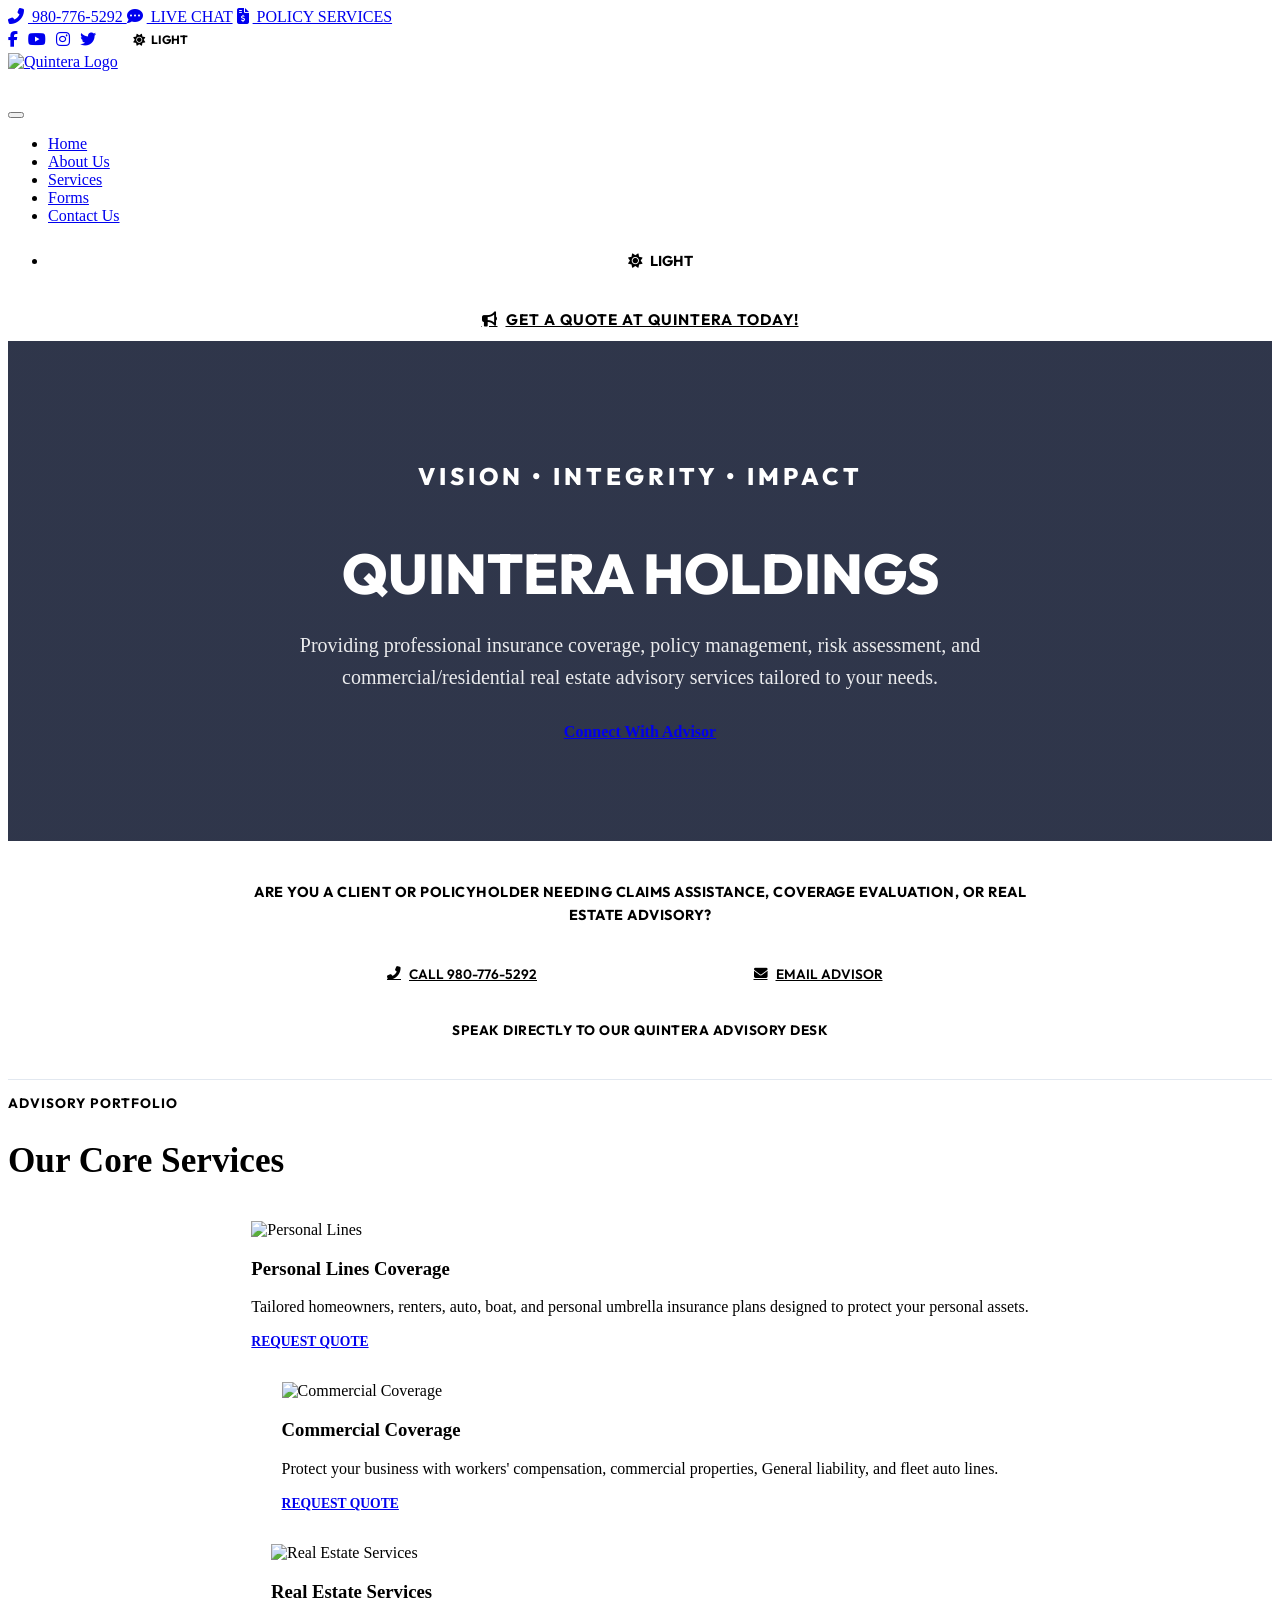
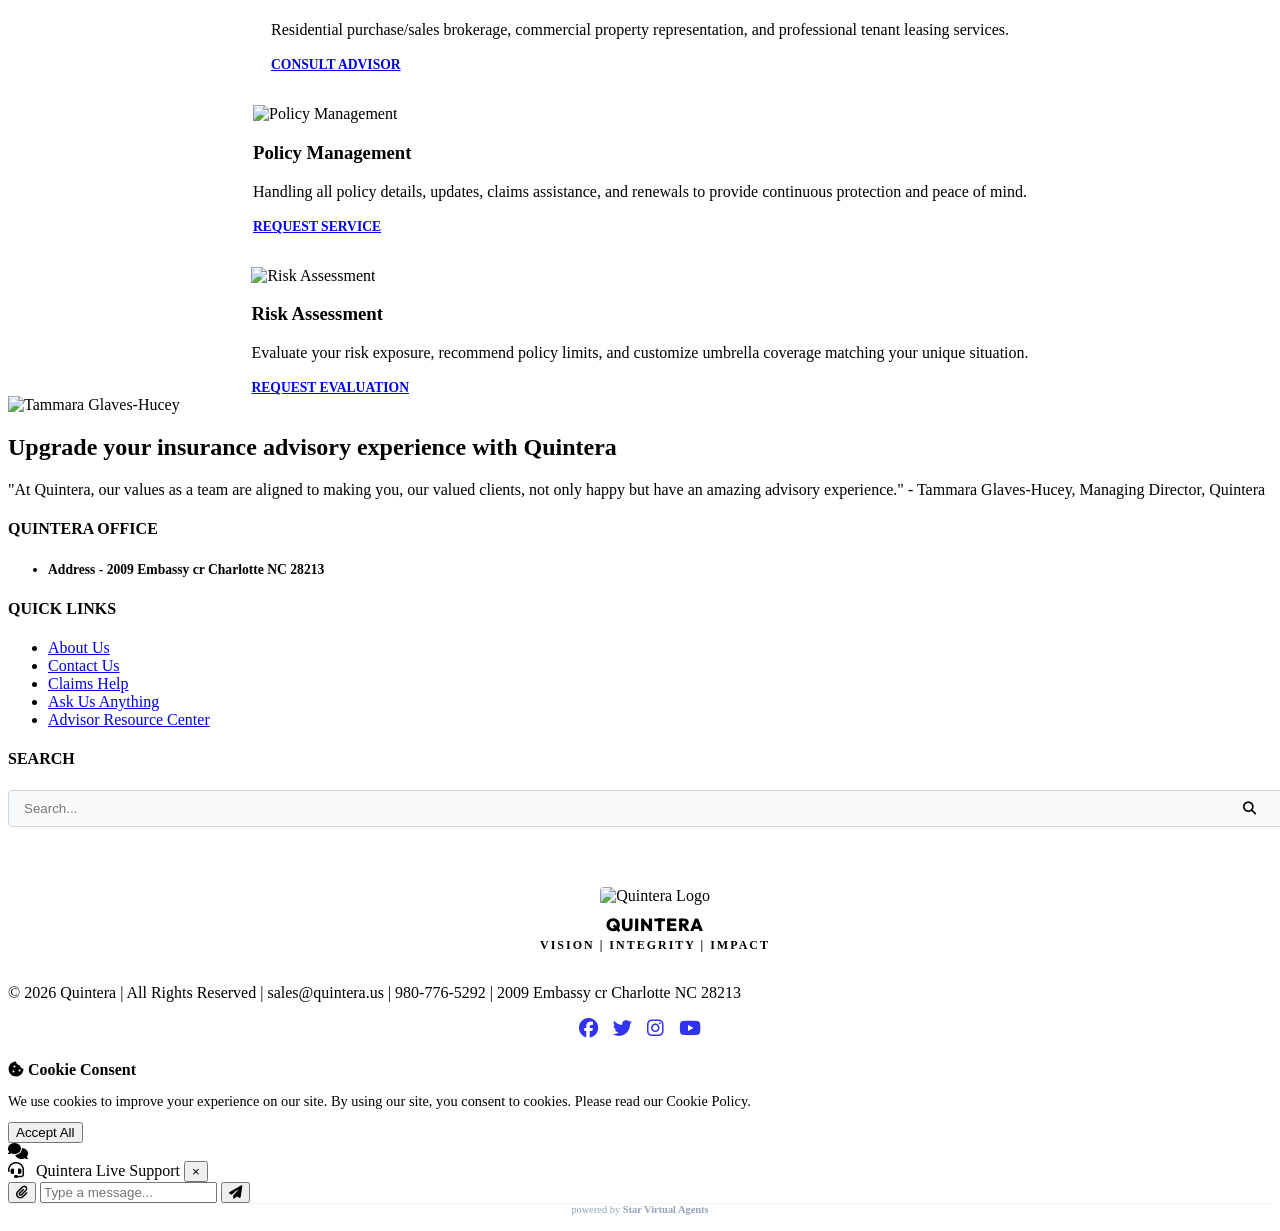
==== index.html @ 94bf5033 "Update in index.html" ====
<!DOCTYPE html>
<html lang="en">
<head>
    <meta charset="UTF-8">
    <meta name="viewport" content="width=device-width, initial-scale=1.0">
    <title>Home | Quintera</title>
    <meta name="description" content="Quintera - Vision, Integrity, Impact. Providing personal lines, commercial coverage, real estate, policy management, and risk assessment services.">
    <!-- Google Fonts -->
    <link href="https://fonts.googleapis.com/css2?family=Inter:wght@400;500;600;700&family=Outfit:wght@600;700;800&display=swap" rel="stylesheet">
    <!-- FontAwesome Icons -->
    <link rel="stylesheet" href="https://cdnjs.cloudflare.com/ajax/libs/font-awesome/6.4.0/css/all.min.css">
    <!-- Core Stylesheet -->
    <link rel="stylesheet" href="./style.css">
    <style>
        /* Banner/Slider Styles */
        .slider-section {
            position: relative;
            height: 500px;
            background-color: var(--primary-color);
            overflow: hidden;
            display: flex;
            align-items: center;
            justify-content: center;
        }
        .slide-content {
            text-align: center;
            color: white;
            z-index: 5;
            max-width: 800px;
            padding: 0 20px;
        }
        .slide-content h2 {
            font-size: 3rem;
            font-weight: 800;
            color: var(--secondary-color);
            margin-bottom: 12px;
            font-family: 'Outfit', sans-serif;
            letter-spacing: 2px;
            text-transform: uppercase;
        }
        .slide-content p {
            font-size: 1.25rem;
            margin-bottom: 30px;
            line-height: 1.6;
            opacity: 0.9;
        }

        /* Announcement Alert Bar */
        .announcement-bar {
            background-color: var(--secondary-color);
            color: var(--primary-color);
            text-align: center;
            padding: 12px 0;
            font-family: 'Outfit', sans-serif;
            font-weight: 700;
            font-size: 0.95rem;
            letter-spacing: 1px;
            text-transform: uppercase;
            border-bottom: 2px solid var(--secondary-color);
        }
        .announcement-bar a {
            color: var(--primary-color);
            display: inline-flex;
            align-items: center;
            gap: 8px;
        }

        /* Hero / Slider Mobile Responsiveness */
        @media (max-width: 768px) {
            .slider-section {
                height: 400px;
            }
            .slide-content h2 {
                font-size: 1rem !important;
                letter-spacing: 2px !important;
            }
            .slide-content h1 {
                font-size: 2.2rem !important;
                margin-bottom: 12px !important;
            }
            .slide-content p {
                font-size: 0.95rem !important;
                margin-bottom: 20px !important;
            }
        }

        /* Specific Roadside Assistance Box formatting */
        .roadside-assistance-box {
            background-color: var(--primary-light);
            padding: 40px 0;
            text-align: center;
            border-bottom: 1px solid #e2e8f0;
        }
        .roadside-text-top {
            font-family: 'Outfit', sans-serif;
            font-weight: 700;
            font-size: 0.9rem;
            color: var(--text-light);
            max-width: 800px;
            margin: 0 auto 24px;
            line-height: 1.6;
            text-transform: uppercase;
            letter-spacing: 0.5px;
        }
        .roadside-buttons {
            display: flex;
            flex-wrap: wrap;
            justify-content: center;
            gap: 20px;
            margin-bottom: 24px;
        }
        .roadside-btn-red {
            background-color: var(--primary-color);
            color: var(--text-light);
            font-family: 'Outfit', sans-serif;
            font-weight: 600;
            font-size: 0.85rem;
            padding: 14px 28px;
            border-radius: 4px;
            box-shadow: var(--shadow-sm);
            display: inline-flex;
            align-items: center;
            gap: 8px;
            width: 100%;
            max-width: 280px;
            justify-content: center;
            transition: var(--transition);
        }
        .roadside-btn-red:hover {
            background-color: var(--secondary-color);
            color: var(--primary-color);
            transform: translateY(-2px);
            box-shadow: var(--shadow-md);
        }
        .roadside-text-bottom {
            font-family: 'Outfit', sans-serif;
            font-weight: 700;
            font-size: 0.85rem;
            color: var(--text-light);
            text-transform: uppercase;
            letter-spacing: 0.5px;
        }
    </style>
</head>
<body>

    <!-- Header Section (Dynamic Injection) -->
    <div id="header-placeholder"></div>

    <!-- Announcement Alert Bar -->
    <div class="announcement-bar">
        <a href="./contact-us.html"><i class="fas fa-bullhorn"></i> Get a Quote at Quintera Today!</a>
    </div>

    <!-- Hero / Slider Section -->
    <section class="slider-section" style="background-image: linear-gradient(rgba(11,19,43,0.85), rgba(11,19,43,0.85)), url('https://images.unsplash.com/photo-1486406146926-c627a92ad1ab?auto=format&fit=crop&w=1200&q=80'); background-size: cover; background-position: center;">
        <div class="slide-content">
            <h2 style="font-size: 1.5rem; letter-spacing: 4px; color: var(--secondary-color); margin-bottom: 8px;">Vision • Integrity • Impact</h2>
            <h1 style="font-size: 3.5rem; font-weight: 800; color: white; margin-bottom: 20px; font-family: 'Outfit', sans-serif;">QUINTERA HOLDINGS</h1>
            <p>Providing professional insurance coverage, policy management, risk assessment, and commercial/residential real estate advisory services tailored to your needs.</p>
            <a href="./contact-us.html" class="btn btn-secondary" style="padding: 14px 35px; font-size: 1rem; font-weight: 700;">Connect With Advisor</a>
        </div>
    </section>

    <!-- Specific Corporate Contact Banner -->
    <section class="roadside-assistance-box">
        <div class="container">
            <div class="roadside-text-top">
                Are you a client or policyholder needing claims assistance, coverage evaluation, or real estate advisory?
            </div>
            <div class="roadside-buttons">
                <a href="tel:980-776-5292" class="roadside-btn-red">
                    <i class="fas fa-phone-alt"></i> CALL 980-776-5292
                </a>
                <a href="mailto:sales@quintera.us" class="roadside-btn-red">
                    <i class="fas fa-envelope"></i> EMAIL ADVISOR
                </a>
            </div>
            <div class="roadside-text-bottom">
                Speak directly to our Quintera Advisory Desk
            </div>
        </div>
    </section>

    <!-- Services / Grid Section -->
    <section class="section-padding" style="background-color: var(--primary-color); border-bottom: 1px solid var(--border-color);">
        <div class="container">
            <div class="text-center" style="margin-bottom: 40px;">
                <p style="font-family: 'Outfit', sans-serif; font-size: 0.85rem; font-weight: 700; text-transform: uppercase; letter-spacing: 1px; color: var(--secondary-color); margin-bottom: 8px;">Advisory Portfolio</p>
                <h2 style="font-size: 2.2rem; font-weight: 700; color: var(--text-light);">Our Core Services</h2>
            </div>

            <!-- Grid of 5 Quintera Services Cards -->
            <div style="display: flex; flex-wrap: wrap; gap: 32px; justify-content: center;">
                <!-- Card 1: Personal Lines -->
                <div class="home-card">
                    <div class="home-card-body">
                        <div class="home-card-img">
                            <img src="https://images.unsplash.com/photo-1583608205776-bfd35f0d9f83?auto=format&fit=crop&w=400&q=80" alt="Personal Lines">
                        </div>
                        <h3>Personal Lines Coverage</h3>
                        <p>Tailored homeowners, renters, auto, boat, and personal umbrella insurance plans designed to protect your personal assets.</p>
                    </div>
                    <a href="./contact-us.html?service=Personal%20Lines%20Coverage" class="btn-card-red" style="text-align: center; text-transform: uppercase; font-size: 0.85rem; font-weight: 700; padding: 12px 0;">Request Quote</a>
                </div>

                <!-- Card 2: Commercial Coverage -->
                <div class="home-card">
                    <div class="home-card-body">
                        <div class="home-card-img">
                            <img src="https://images.unsplash.com/photo-1454165804606-c3d57bc86b40?auto=format&fit=crop&w=400&q=80" alt="Commercial Coverage">
                        </div>
                        <h3>Commercial Coverage</h3>
                        <p>Protect your business with workers' compensation, commercial properties, General liability, and fleet auto lines.</p>
                    </div>
                    <a href="./contact-us.html?service=Commercial%20Coverage" class="btn-card-red" style="text-align: center; text-transform: uppercase; font-size: 0.85rem; font-weight: 700; padding: 12px 0;">Request Quote</a>
                </div>

                <!-- Card 3: Real Estate Services -->
                <div class="home-card">
                    <div class="home-card-body">
                        <div class="home-card-img">
                            <img src="https://images.unsplash.com/photo-1560518883-ce09059eeffa?auto=format&fit=crop&w=400&q=80" alt="Real Estate Services">
                        </div>
                        <h3>Real Estate Services</h3>
                        <p>Residential purchase/sales brokerage, commercial property representation, and professional tenant leasing services.</p>
                    </div>
                    <a href="./contact-us.html?service=Residential%20and%20Commercial%20Real%20Estate%20Services" class="btn-card-red" style="text-align: center; text-transform: uppercase; font-size: 0.85rem; font-weight: 700; padding: 12px 0;">Consult Advisor</a>
                </div>

                <!-- Card 4: Policy Management -->
                <div class="home-card" style="grid-column: span 1;">
                    <div class="home-card-body">
                        <div class="home-card-img">
                            <img src="https://images.unsplash.com/photo-1450133064473-71024230f91b?auto=format&fit=crop&w=400&q=80" alt="Policy Management">
                        </div>
                        <h3>Policy Management</h3>
                        <p>Handling all policy details, updates, claims assistance, and renewals to provide continuous protection and peace of mind.</p>
                    </div>
                    <a href="./contact-us.html?service=Policy%20Management" class="btn-card-red" style="text-align: center; text-transform: uppercase; font-size: 0.85rem; font-weight: 700; padding: 12px 0;">Request Service</a>
                </div>

                <!-- Card 5: Risk Assessment -->
                <div class="home-card" style="grid-column: span 1;">
                    <div class="home-card-body">
                        <div class="home-card-img">
                            <img src="https://images.unsplash.com/photo-1550751827-4bd374c3f58b?auto=format&fit=crop&w=400&q=80" alt="Risk Assessment">
                        </div>
                        <h3>Risk Assessment</h3>
                        <p>Evaluate your risk exposure, recommend policy limits, and customize umbrella coverage matching your unique situation.</p>
                    </div>
                    <a href="./contact-us.html?service=Risk%20Assessment" class="btn-card-red" style="text-align: center; text-transform: uppercase; font-size: 0.85rem; font-weight: 700; padding: 12px 0;">Request Evaluation</a>
                </div>
            </div>
        </div>
    </section>

    <!-- MD Message Section -->
    <section class="upgrade-section">
        <div class="container-fluid">
            <div class="upgrade-row">
                <div class="upgrade-image-col">
                    <img src="./images2.png" alt="Tammara Glaves-Hucey">
                </div>
                <div class="upgrade-content-col">
                    <h2>Upgrade your insurance advisory experience with Quintera</h2>
                    <p class="upgrade-quote">
                        "At Quintera, our values as a team are aligned to making you, our valued clients, not only happy but have an amazing advisory experience." - Tammara Glaves-Hucey, Managing Director, Quintera
                    </p>
                </div>
            </div>
        </div>
    </section>

    <!-- Slanted Divider -->
    <div class="slanted-divider"></div>

    <!-- Footer Section (Dynamic Injection) -->
    <div id="footer-placeholder"></div>

    <!-- Layout Handler Script -->
    <script src="./layout.js"></script>
</body>
</html>
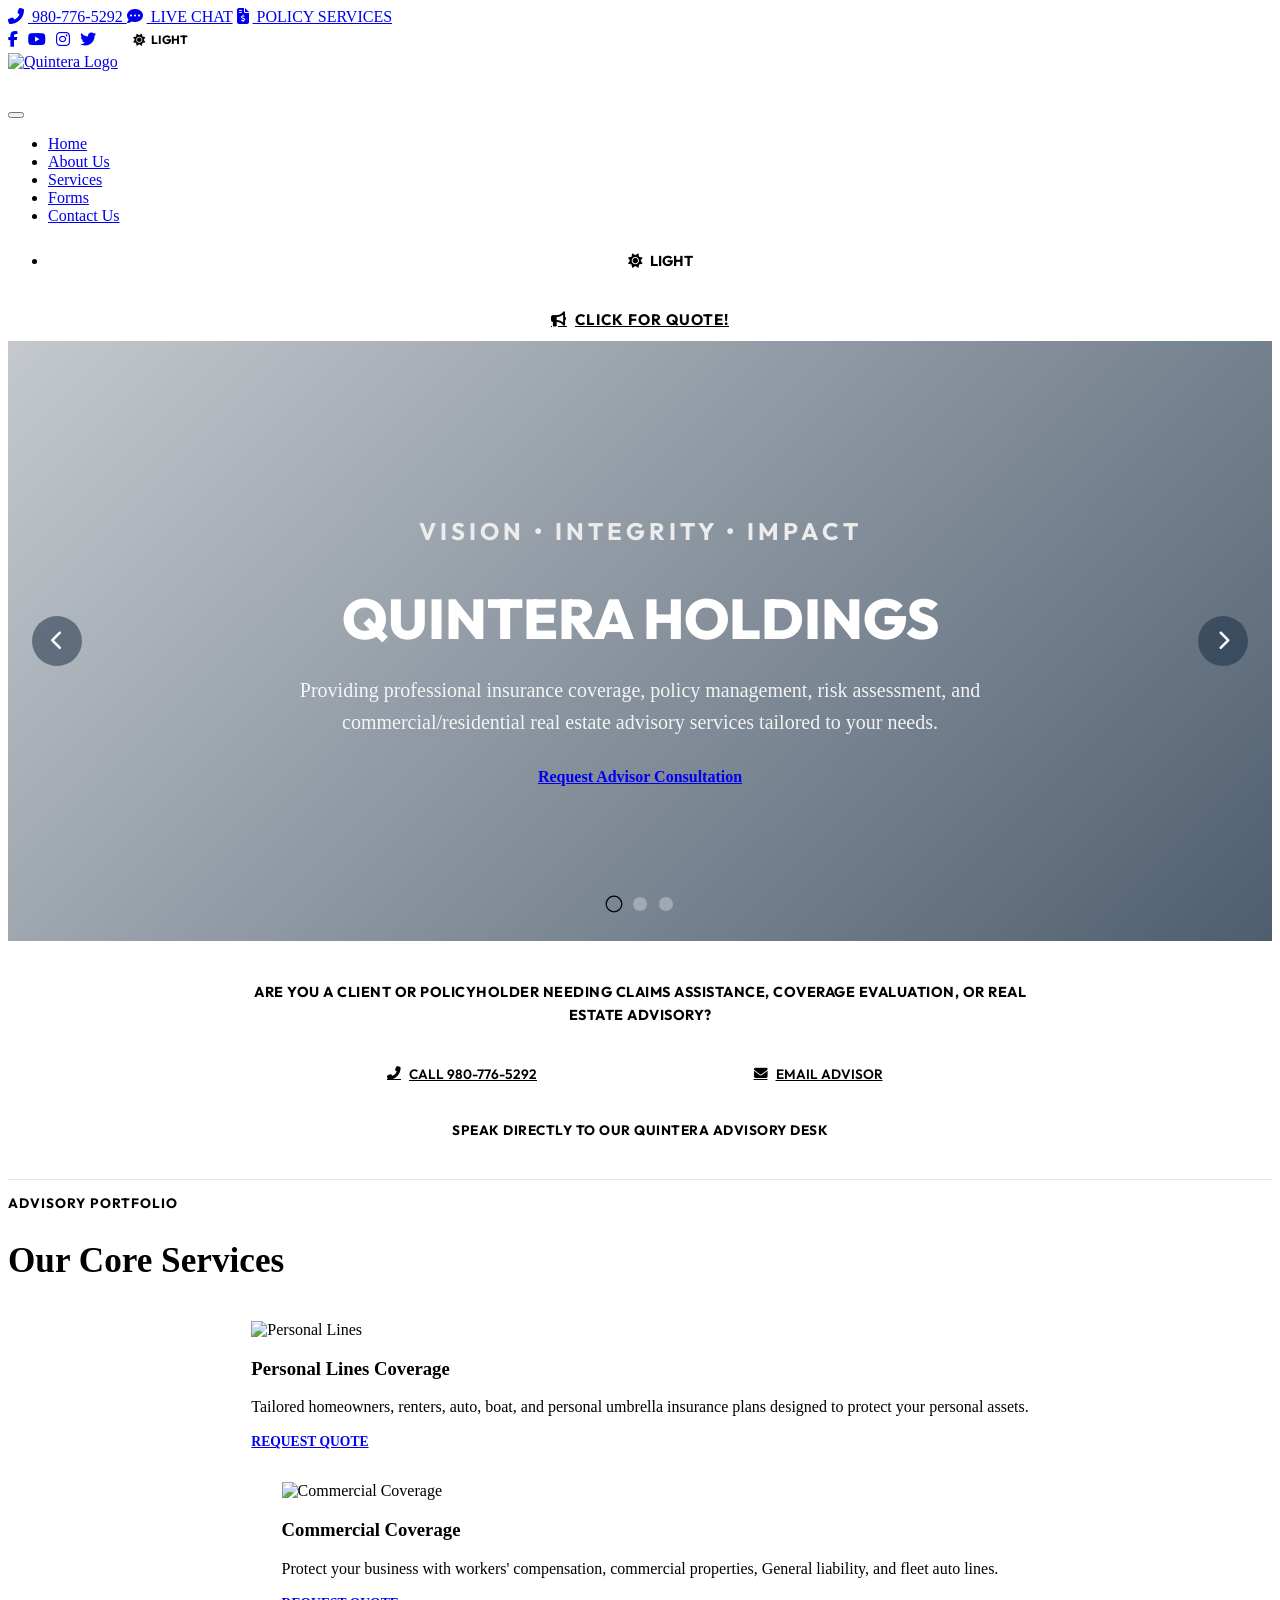
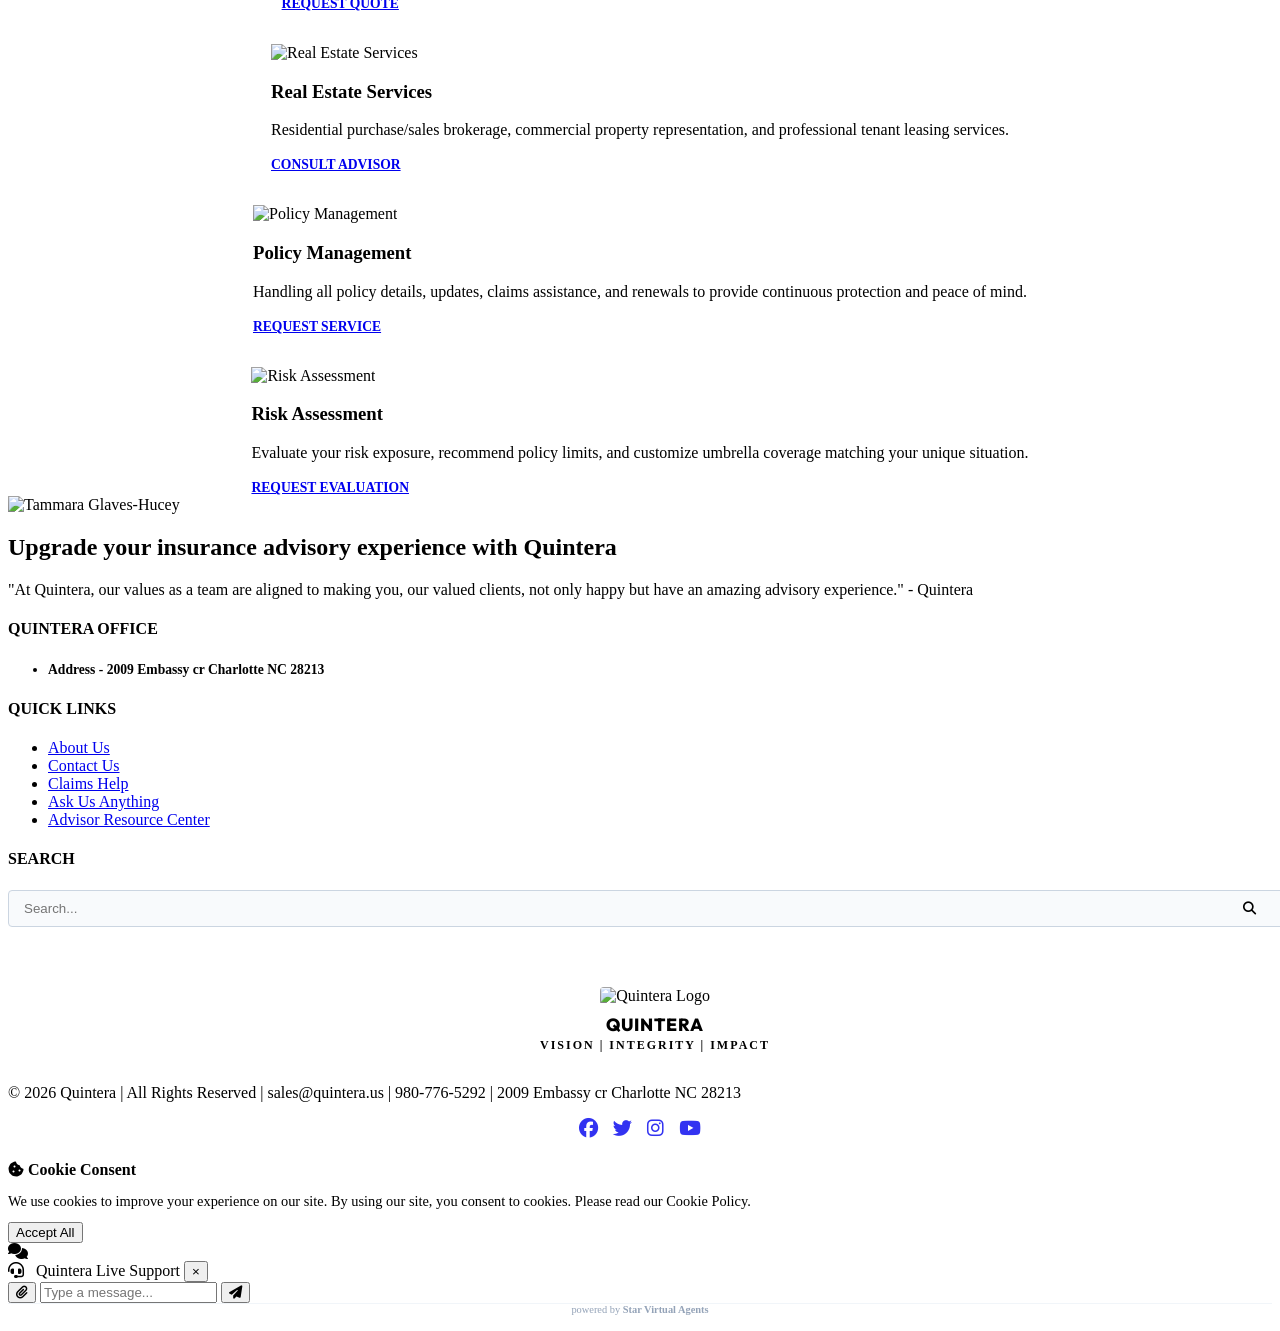
==== commit 95487357: "Refactor carousel styles and structure in index.html" ====
--- a/index.html
+++ b/index.html
@@ -12,37 +12,151 @@
     <!-- Core Stylesheet -->
     <link rel="stylesheet" href="./style.css">
     <style>
-        /* Banner/Slider Styles */
-        .slider-section {
+        /* Premium Carousel Styles */
+        .carousel-wrapper {
             position: relative;
-            height: 500px;
+            width: 100%;
+            height: 600px;
+            overflow: hidden;
             background-color: var(--primary-color);
-            overflow: hidden;
+        }
+
+        .carousel-slide {
+            position: absolute;
+            top: 0;
+            left: 0;
+            width: 100%;
+            height: 100%;
+            opacity: 0;
+            visibility: hidden;
+            transition: opacity 1s ease-in-out, visibility 1s ease-in-out;
+            background-size: cover;
+            background-position: center;
             display: flex;
             align-items: center;
             justify-content: center;
-        }
-        .slide-content {
+            z-index: 1;
+        }
+
+        .carousel-slide::before {
+            content: '';
+            position: absolute;
+            top: 0;
+            left: 0;
+            width: 100%;
+            height: 100%;
+            background: linear-gradient(135deg, rgba(56, 71, 87, 0.295) 0%, rgba(19, 40, 63, 0.75) 100%);
+            z-index: 2;
+        }
+
+        .carousel-slide.active {
+            opacity: 1;
+            visibility: visible;
+            z-index: 2;
+        }
+
+        .carousel-content {
+            position: relative;
+            z-index: 3;
+            max-width: 850px;
+            padding: 0 40px;
             text-align: center;
+            transform: translateY(20px);
+            transition: transform 0.8s cubic-bezier(0.16, 1, 0.3, 1), opacity 0.8s ease;
+            opacity: 0;
+        }
+
+        .carousel-slide.active .carousel-content {
+            transform: translateY(0);
+            opacity: 1;
+        }
+
+        .carousel-content h2 {
+            font-size: 1.5rem;
+            font-weight: 700;
+            color: var(--secondary-color);
+            margin-bottom: 8px;
+            font-family: 'Outfit', sans-serif;
+            letter-spacing: 4px;
+            text-transform: uppercase;
+        }
+
+        .carousel-content h1 {
+            font-size: 3.5rem;
+            font-weight: 800;
             color: white;
-            z-index: 5;
-            max-width: 800px;
-            padding: 0 20px;
-        }
-        .slide-content h2 {
-            font-size: 3rem;
-            font-weight: 800;
-            color: var(--secondary-color);
-            margin-bottom: 12px;
-            font-family: 'Outfit', sans-serif;
-            letter-spacing: 2px;
-            text-transform: uppercase;
-        }
-        .slide-content p {
+            margin-bottom: 20px;
+            font-family: 'Outfit', sans-serif;
+        }
+
+        .carousel-content p {
             font-size: 1.25rem;
             margin-bottom: 30px;
             line-height: 1.6;
             opacity: 0.9;
+            color: white;
+        }
+
+        /* Nav Controls */
+        .carousel-btn {
+            position: absolute;
+            top: 50%;
+            transform: translateY(-50%);
+            width: 50px;
+            height: 50px;
+            border-radius: 50%;
+            background-color: rgba(19, 40, 63, 0.5);
+            border: 1px solid var(--border-color);
+            color: #fff;
+            font-size: 1.25rem;
+            display: flex;
+            align-items: center;
+            justify-content: center;
+            cursor: pointer;
+            transition: var(--transition);
+            z-index: 10;
+            outline: none;
+        }
+
+        .carousel-btn:hover {
+            background-color: var(--secondary-color);
+            color: var(--primary-color);
+            border-color: var(--secondary-color);
+        }
+
+        .carousel-btn.prev {
+            left: 24px;
+        }
+
+        .carousel-btn.next {
+            right: 24px;
+        }
+
+        /* Dot Indicators */
+        .carousel-dots {
+            position: absolute;
+            bottom: 30px;
+            left: 50%;
+            transform: translateX(-50%);
+            display: flex;
+            gap: 12px;
+            z-index: 10;
+        }
+
+        .carousel-dot {
+            width: 12px;
+            height: 12px;
+            border-radius: 50%;
+            background-color: rgba(255, 255, 255, 0.3);
+            cursor: pointer;
+            transition: var(--transition);
+            border: 1px solid transparent;
+        }
+
+        .carousel-dot.active {
+            background-color: var(--secondary-color);
+            transform: scale(1.2);
+            border-color: var(--secondary-color);
         }
 
         /* Announcement Alert Bar */
@@ -65,22 +179,25 @@
             gap: 8px;
         }
 
-        /* Hero / Slider Mobile Responsiveness */
+        /* Responsive adjustments */
         @media (max-width: 768px) {
-            .slider-section {
-                height: 400px;
+            .carousel-wrapper {
+                height: 450px;
             }
-            .slide-content h2 {
+            .carousel-content h1 {
+                font-size: 2.2rem !important;
+                margin-bottom: 12px !important;
+            }
+            .carousel-content h2 {
                 font-size: 1rem !important;
                 letter-spacing: 2px !important;
             }
-            .slide-content h1 {
-                font-size: 2.2rem !important;
-                margin-bottom: 12px !important;
-            }
-            .slide-content p {
+            .carousel-content p {
                 font-size: 0.95rem !important;
                 margin-bottom: 20px !important;
+            }
+            .carousel-btn {
+                display: none;
             }
         }
 
@@ -149,18 +266,52 @@
 
     <!-- Announcement Alert Bar -->
     <div class="announcement-bar">
-        <a href="./contact-us.html"><i class="fas fa-bullhorn"></i> Get a Quote at Quintera Today!</a>
+        <a href="./contact-us.html"><i class="fas fa-bullhorn"></i> Click For Quote!</a>
     </div>
 
-    <!-- Hero / Slider Section -->
-    <section class="slider-section" style="background-image: linear-gradient(rgba(11,19,43,0.85), rgba(11,19,43,0.85)), url('https://images.unsplash.com/photo-1486406146926-c627a92ad1ab?auto=format&fit=crop&w=1200&q=80'); background-size: cover; background-position: center;">
-        <div class="slide-content">
-            <h2 style="font-size: 1.5rem; letter-spacing: 4px; color: var(--secondary-color); margin-bottom: 8px;">Vision • Integrity • Impact</h2>
-            <h1 style="font-size: 3.5rem; font-weight: 800; color: white; margin-bottom: 20px; font-family: 'Outfit', sans-serif;">QUINTERA HOLDINGS</h1>
-            <p>Providing professional insurance coverage, policy management, risk assessment, and commercial/residential real estate advisory services tailored to your needs.</p>
-            <a href="./contact-us.html" class="btn btn-secondary" style="padding: 14px 35px; font-size: 1rem; font-weight: 700;">Connect With Advisor</a>
-        </div>
-    </section>
+    <!-- Hero / Premium Carousel Section -->
+    <div class="carousel-wrapper">
+        <!-- Slide 1 -->
+        <div class="carousel-slide active" style="background-image: url('https://images.unsplash.com/photo-1486406146926-c627a92ad1ab?auto=format&fit=crop&w=1200&q=80');">
+            <div class="carousel-content">
+                <h2 style="color: rgb(236, 236, 236);">Vision • Integrity • Impact</h2>
+                <h1>QUINTERA HOLDINGS</h1>
+                <p>Providing professional insurance coverage, policy management, risk assessment, and commercial/residential real estate advisory services tailored to your needs.</p>
+                <a href="./contact-us.html" class="btn btn-primary" style="padding: 14px 40px; font-weight: 700; margin-top: 10px;">Request Advisor Consultation</a>
+            </div>
+        </div>
+
+        <!-- Slide 2 -->
+        <div class="carousel-slide" style="background-image: url('https://images.unsplash.com/photo-1454165804606-c3d57bc86b40?auto=format&fit=crop&w=1200&q=80');">
+            <div class="carousel-content">
+                <h2 style="color: rgb(236, 236, 236);">Vision • Integrity • Impact</h2>
+                <h1>QUINTERA HOLDINGS</h1>
+                <p>Providing professional insurance coverage, policy management, risk assessment, and commercial/residential real estate advisory services tailored to your needs.</p>
+                <a href="./contact-us.html" class="btn btn-primary" style="padding: 14px 40px; font-weight: 700; margin-top: 10px;">Request Advisor Consultation</a>
+            </div>
+        </div>
+
+        <!-- Slide 3 -->
+        <div class="carousel-slide" style="background-image: url('https://images.unsplash.com/photo-1560518883-ce09059eeffa?auto=format&fit=crop&w=1200&q=80');">
+            <div class="carousel-content">
+                <h2 style="color: rgb(236, 236, 236);">Vision • Integrity • Impact</h2>
+                <h1>QUINTERA HOLDINGS</h1>
+                <p>Providing professional insurance coverage, policy management, risk assessment, and commercial/residential real estate advisory services tailored to your needs.</p>
+                <a href="./contact-us.html" class="btn btn-primary" style="padding: 14px 40px; font-weight: 700; margin-top: 10px;">Request Advisor Consultation</a>
+            </div>
+        </div>
+
+        <!-- Nav Buttons -->
+        <button class="carousel-btn prev" onclick="prevSlide()"><i class="fas fa-chevron-left"></i></button>
+        <button class="carousel-btn next" onclick="nextSlide()"><i class="fas fa-chevron-right"></i></button>
+
+        <!-- Dot Indicators -->
+        <div class="carousel-dots">
+            <div class="carousel-dot active"></div>
+            <div class="carousel-dot"></div>
+            <div class="carousel-dot"></div>
+        </div>
+    </div>
 
     <!-- Specific Corporate Contact Banner -->
     <section class="roadside-assistance-box">
@@ -172,7 +323,7 @@
                 <a href="tel:980-776-5292" class="roadside-btn-red">
                     <i class="fas fa-phone-alt"></i> CALL 980-776-5292
                 </a>
-                <a href="mailto:sales@quintera.us" class="roadside-btn-red">
+                <a href="mailto:tulasilaxmi.mandala@gmail.com" class="roadside-btn-red">
                     <i class="fas fa-envelope"></i> EMAIL ADVISOR
                 </a>
             </div>
@@ -265,7 +416,7 @@
                 <div class="upgrade-content-col">
                     <h2>Upgrade your insurance advisory experience with Quintera</h2>
                     <p class="upgrade-quote">
-                        "At Quintera, our values as a team are aligned to making you, our valued clients, not only happy but have an amazing advisory experience." - Tammara Glaves-Hucey, Managing Director, Quintera
+                        "At Quintera, our values as a team are aligned to making you, our valued clients, not only happy but have an amazing advisory experience." - Quintera
                     </p>
                 </div>
             </div>
@@ -280,5 +431,51 @@
 
     <!-- Layout Handler Script -->
     <script src="./layout.js"></script>
+    <script>
+        let currentSlide = 0;
+        const slides = document.querySelectorAll(".carousel-slide");
+        const dots = document.querySelectorAll(".carousel-dot");
+        let slideInterval;
+
+        function showSlide(index) {
+            if (index >= slides.length) currentSlide = 0;
+            else if (index < 0) currentSlide = slides.length - 1;
+            else currentSlide = index;
+
+            slides.forEach((slide, i) => {
+                if (i === currentSlide) {
+                    slide.classList.add("active");
+                    dots[i].classList.add("active");
+                } else {
+                    slide.classList.remove("active");
+                    dots[i].classList.remove("active");
+                }
+            });
+        }
+
+        function nextSlide() {
+            showSlide(currentSlide + 1);
+        }
+
+        function prevSlide() {
+            showSlide(currentSlide - 1);
+        }
+
+        function resetInterval() {
+            clearInterval(slideInterval);
+            slideInterval = setInterval(nextSlide, 5000);
+        }
+
+        // Bind events to dots
+        dots.forEach((dot, index) => {
+            dot.addEventListener("click", () => {
+                showSlide(index);
+                resetInterval();
+            });
+        });
+
+        // Start autoplay
+        slideInterval = setInterval(nextSlide, 5000);
+    </script>
 </body>
 </html>
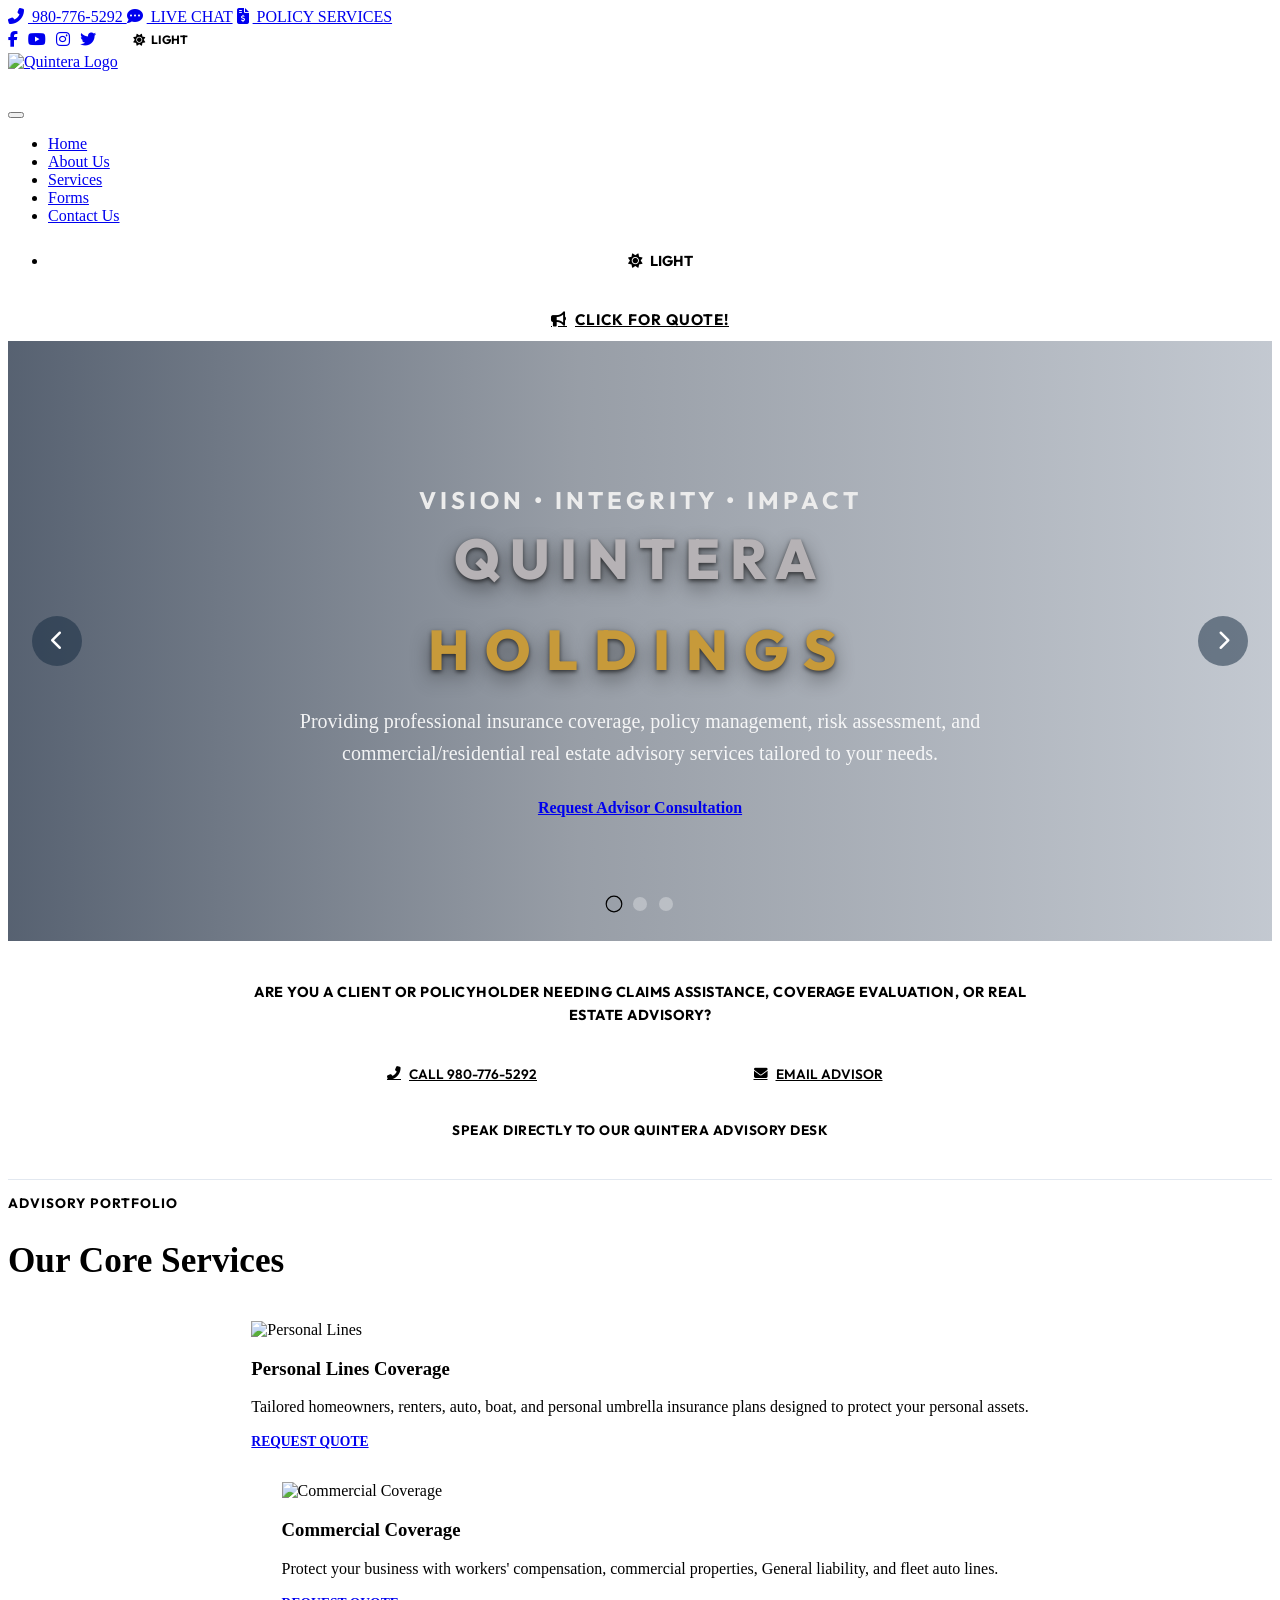
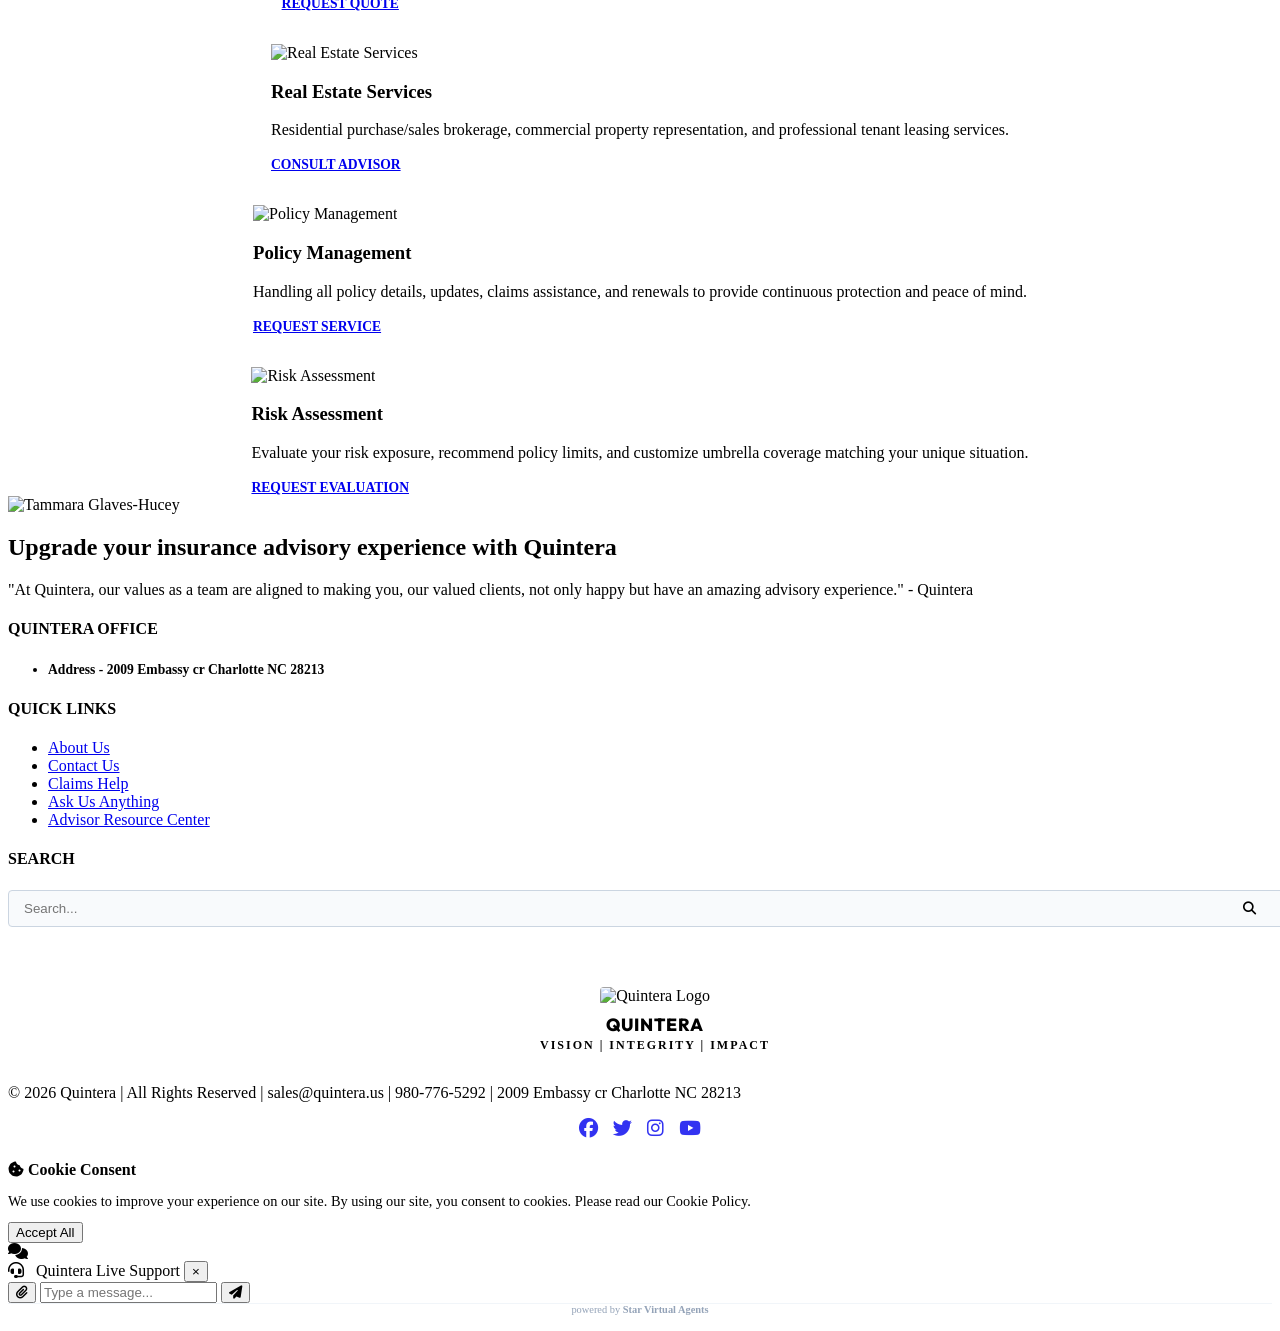
==== commit 69fc3830: "Update background gradient colors in index.html" ====
--- a/index.html
+++ b/index.html
@@ -10,6 +10,10 @@
     <!-- FontAwesome Icons -->
     <link rel="stylesheet" href="https://cdnjs.cloudflare.com/ajax/libs/font-awesome/6.4.0/css/all.min.css">
     <!-- Core Stylesheet -->
+    <link rel="preconnect" href="https://fonts.googleapis.com">
+    <link rel="preconnect" href="https://fonts.gstatic.com" crossorigin>
+    <link href="https://fonts.googleapis.com/css2?family=Cinzel:wght@400..900&display=swap" rel="stylesheet">
+
     <link rel="stylesheet" href="./style.css">
     <style>
         /* Premium Carousel Styles */
@@ -45,7 +49,11 @@
             left: 0;
             width: 100%;
             height: 100%;
-            background: linear-gradient(135deg, rgba(56, 71, 87, 0.295) 0%, rgba(19, 40, 63, 0.75) 100%);
+            inset: 0;
+            background: linear-gradient(90deg,
+                    rgba(50, 63, 82, 0.82) 0%,
+                    rgba(67, 78, 94, 0.55) 45%,
+                    rgba(83, 99, 122, 0.35) 100%);
             z-index: 2;
         }
 
@@ -172,6 +180,7 @@
             text-transform: uppercase;
             border-bottom: 2px solid var(--secondary-color);
         }
+
         .announcement-bar a {
             color: var(--primary-color);
             display: inline-flex;
@@ -184,18 +193,22 @@
             .carousel-wrapper {
                 height: 450px;
             }
+
             .carousel-content h1 {
                 font-size: 2.2rem !important;
                 margin-bottom: 12px !important;
             }
+
             .carousel-content h2 {
                 font-size: 1rem !important;
                 letter-spacing: 2px !important;
             }
+
             .carousel-content p {
                 font-size: 0.95rem !important;
                 margin-bottom: 20px !important;
             }
+
             .carousel-btn {
                 display: none;
             }
@@ -208,6 +221,7 @@
             text-align: center;
             border-bottom: 1px solid #e2e8f0;
         }
+
         .roadside-text-top {
             font-family: 'Outfit', sans-serif;
             font-weight: 700;
@@ -219,6 +233,7 @@
             text-transform: uppercase;
             letter-spacing: 0.5px;
         }
+
         .roadside-buttons {
             display: flex;
             flex-wrap: wrap;
@@ -226,6 +241,7 @@
             gap: 20px;
             margin-bottom: 24px;
         }
+
         .roadside-btn-red {
             background-color: var(--primary-color);
             color: var(--text-light);
@@ -243,12 +259,14 @@
             justify-content: center;
             transition: var(--transition);
         }
+
         .roadside-btn-red:hover {
             background-color: var(--secondary-color);
             color: var(--primary-color);
             transform: translateY(-2px);
             box-shadow: var(--shadow-md);
         }
+
         .roadside-text-bottom {
             font-family: 'Outfit', sans-serif;
             font-weight: 700;
@@ -257,6 +275,35 @@
             text-transform: uppercase;
             letter-spacing: 0.5px;
         }
+
+        .logo-main{
+    font-family:'Cinzel',serif;
+    font-size:4.8rem;
+    font-weight:600;
+    letter-spacing:10px;
+    color:#B6B2B5 !important;
+    text-transform:uppercase;
+
+    text-shadow:
+        0 2px 4px rgba(0,0,0,.6),
+        0 8px 20px rgba(0,0,0,.45);
+
+    margin:0;
+}
+
+.logo-sub{
+    font-family:'Cinzel',serif;
+    font-size:2.4rem;
+    font-weight:500;
+    letter-spacing:16px;
+    color:#C79A3A !important;
+
+    text-shadow:
+        0 2px 4px rgba(0,0,0,.6),
+        0 8px 20px rgba(0,0,0,.45);
+
+    margin-top:15px;
+}
     </style>
 </head>
 <body>
@@ -272,32 +319,44 @@
     <!-- Hero / Premium Carousel Section -->
     <div class="carousel-wrapper">
         <!-- Slide 1 -->
-        <div class="carousel-slide active" style="background-image: url('https://images.unsplash.com/photo-1486406146926-c627a92ad1ab?auto=format&fit=crop&w=1200&q=80');">
+        <div class="carousel-slide active"
+            style="background-image: url('https://images.unsplash.com/photo-1510519138101-570d1dca3d66?fm=jpg&q=60&w=3000&auto=format&fit=crop&ixlib=rb-4.1.0&ixid=M3wxMjA3fDB8MHxzZWFyY2h8OHx8ZGFyayUyMGxhcHRvcHxlbnwwfHwwfHx8MA%3D%3D');">
             <div class="carousel-content">
                 <h2 style="color: rgb(236, 236, 236);">Vision • Integrity • Impact</h2>
-                <h1>QUINTERA HOLDINGS</h1>
-                <p>Providing professional insurance coverage, policy management, risk assessment, and commercial/residential real estate advisory services tailored to your needs.</p>
-                <a href="./contact-us.html" class="btn btn-primary" style="padding: 14px 40px; font-weight: 700; margin-top: 10px;">Request Advisor Consultation</a>
+                <h1 class="logo-main">QUINTERA</h1>
+                <h1 class="logo-sub">HOLDINGS</h1>
+                <p>Providing professional insurance coverage, policy management, risk assessment, and
+                    commercial/residential real estate advisory services tailored to your needs.</p>
+                <a href="./contact-us.html" class="btn btn-primary"
+                    style="padding: 14px 40px; font-weight: 700; margin-top: 10px;">Request Advisor Consultation</a>
             </div>
         </div>
 
         <!-- Slide 2 -->
-        <div class="carousel-slide" style="background-image: url('https://images.unsplash.com/photo-1454165804606-c3d57bc86b40?auto=format&fit=crop&w=1200&q=80');">
+        <div class="carousel-slide"
+            style="background-image: url('https://img.magnific.com/premium-photo/dark-room-with-chair-table_506134-29910.jpg?semt=ais_hybrid&w=740&q=80');">
             <div class="carousel-content">
                 <h2 style="color: rgb(236, 236, 236);">Vision • Integrity • Impact</h2>
-                <h1>QUINTERA HOLDINGS</h1>
-                <p>Providing professional insurance coverage, policy management, risk assessment, and commercial/residential real estate advisory services tailored to your needs.</p>
-                <a href="./contact-us.html" class="btn btn-primary" style="padding: 14px 40px; font-weight: 700; margin-top: 10px;">Request Advisor Consultation</a>
+                <h1 class="logo-main">QUINTERA</h1>
+                <h1 class="logo-sub">HOLDINGS</h1>
+                <p>Providing professional insurance coverage, policy management, risk assessment, and
+                    commercial/residential real estate advisory services tailored to your needs.</p>
+                <a href="./contact-us.html" class="btn btn-primary"
+                    style="padding: 14px 40px; font-weight: 700; margin-top: 10px;">Request Advisor Consultation</a>
             </div>
         </div>
 
         <!-- Slide 3 -->
-        <div class="carousel-slide" style="background-image: url('https://images.unsplash.com/photo-1560518883-ce09059eeffa?auto=format&fit=crop&w=1200&q=80');">
+        <div class="carousel-slide"
+            style="background-image: url('https://png.pngtree.com/thumb_back/fh260/background/20230624/pngtree-visualizing-the-journey-to-owning-a-home-3d-render-illustration-of-image_3675482.jpg');">
             <div class="carousel-content">
                 <h2 style="color: rgb(236, 236, 236);">Vision • Integrity • Impact</h2>
-                <h1>QUINTERA HOLDINGS</h1>
-                <p>Providing professional insurance coverage, policy management, risk assessment, and commercial/residential real estate advisory services tailored to your needs.</p>
-                <a href="./contact-us.html" class="btn btn-primary" style="padding: 14px 40px; font-weight: 700; margin-top: 10px;">Request Advisor Consultation</a>
+                <h1 class="logo-main">QUINTERA</h1>
+                <h1 class="logo-sub">HOLDINGS</h1>
+                <p>Providing professional insurance coverage, policy management, risk assessment, and
+                    commercial/residential real estate advisory services tailored to your needs.</p>
+                <a href="./contact-us.html" class="btn btn-primary"
+                    style="padding: 14px 40px; font-weight: 700; margin-top: 10px;">Request Advisor Consultation</a>
             </div>
         </div>
 
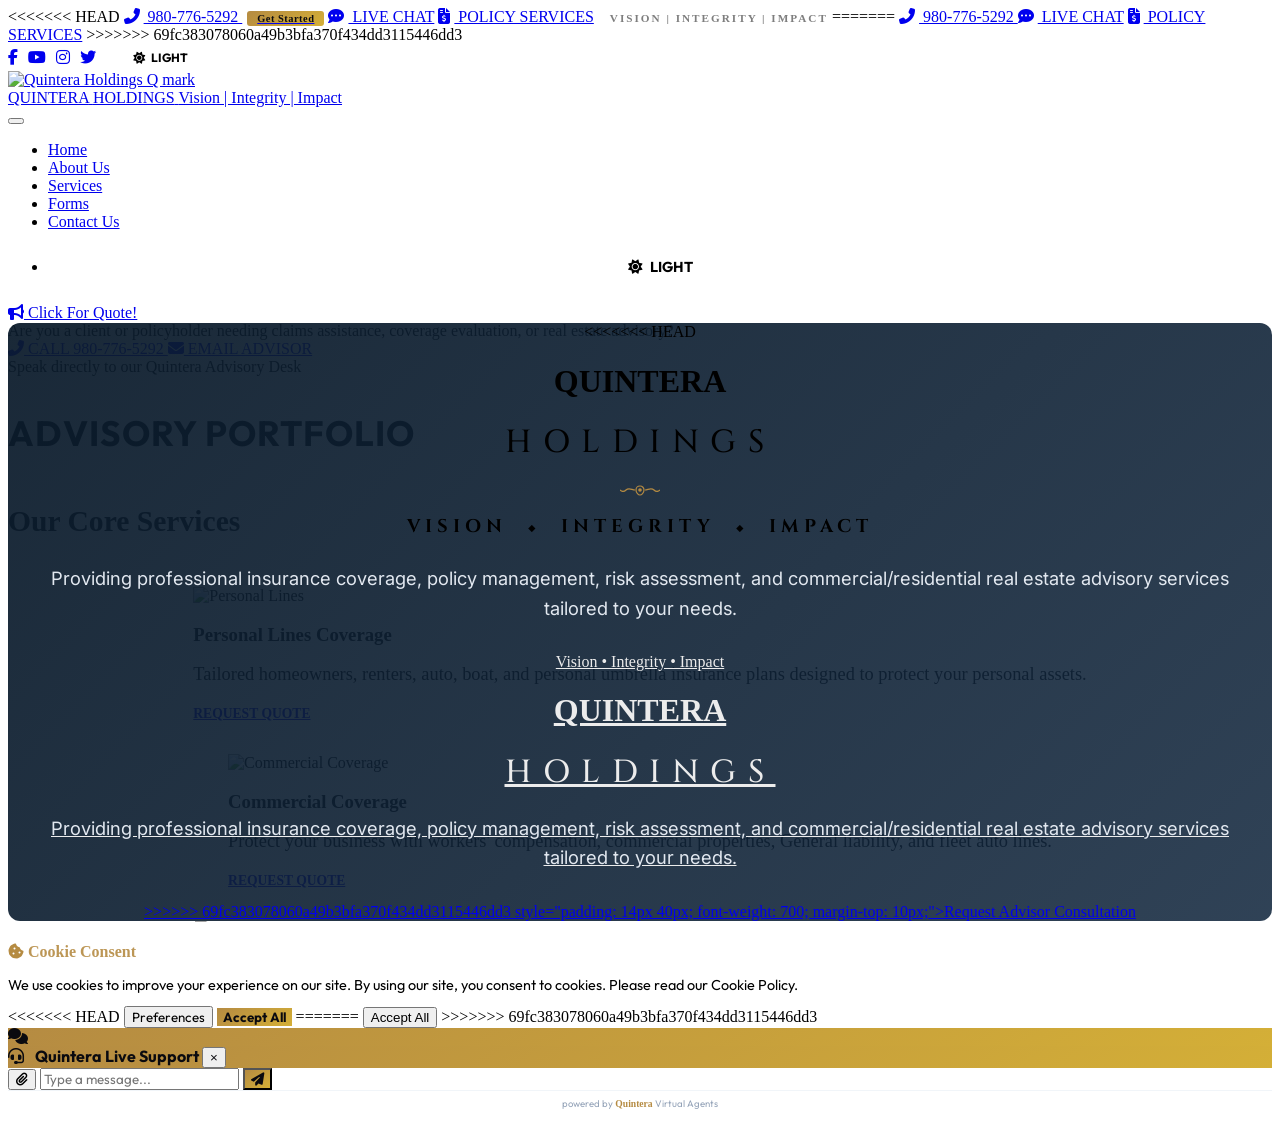
==== commit 8fe03350: "some changes" ====
--- a/index.html
+++ b/index.html
@@ -1,12 +1,16 @@
 <!DOCTYPE html>
 <html lang="en">
+
 <head>
     <meta charset="UTF-8">
     <meta name="viewport" content="width=device-width, initial-scale=1.0">
     <title>Home | Quintera</title>
-    <meta name="description" content="Quintera - Vision, Integrity, Impact. Providing personal lines, commercial coverage, real estate, policy management, and risk assessment services.">
+    <meta name="description"
+        content="Quintera - Vision, Integrity, Impact. Providing personal lines, commercial coverage, real estate, policy management, and risk assessment services.">
     <!-- Google Fonts -->
-    <link href="https://fonts.googleapis.com/css2?family=Inter:wght@400;500;600;700&family=Outfit:wght@600;700;800&display=swap" rel="stylesheet">
+    <link
+        href="https://fonts.googleapis.com/css2?family=Inter:wght@400;500;600;700&family=Outfit:wght@600;700;800&display=swap"
+        rel="stylesheet">
     <!-- FontAwesome Icons -->
     <link rel="stylesheet" href="https://cdnjs.cloudflare.com/ajax/libs/font-awesome/6.4.0/css/all.min.css">
     <!-- Core Stylesheet -->
@@ -51,9 +55,15 @@
             height: 100%;
             inset: 0;
             background: linear-gradient(90deg,
+<<<<<<< HEAD
+                    rgba(11, 27, 43, 0.82) 0%,
+                    rgba(19, 40, 63, 0.65) 45%,
+                    rgba(11, 27, 43, 0.82) 100%);
+=======
                     rgba(50, 63, 82, 0.82) 0%,
                     rgba(67, 78, 94, 0.55) 45%,
                     rgba(83, 99, 122, 0.35) 100%);
+>>>>>>> 69fc383078060a49b3bfa370f434dd3115446dd3
             z-index: 2;
         }
 
@@ -66,9 +76,19 @@
         .carousel-content {
             position: relative;
             z-index: 3;
+<<<<<<< HEAD
+            max-width: 800px;
+            padding: 45px 50px;
+            text-align: center;
+            background: linear-gradient(135deg, rgba(11, 27, 43, 0.94) 0%, rgba(19, 40, 63, 0.88) 100%);
+            border: 2px solid var(--secondary-color);
+            border-radius: 12px;
+            box-shadow: var(--shadow-premium), 0 0 35px rgba(181, 139, 66, 0.25);
+=======
             max-width: 850px;
             padding: 0 40px;
             text-align: center;
+>>>>>>> 69fc383078060a49b3bfa370f434dd3115446dd3
             transform: translateY(20px);
             transition: transform 0.8s cubic-bezier(0.16, 1, 0.3, 1), opacity 0.8s ease;
             opacity: 0;
@@ -79,6 +99,100 @@
             opacity: 1;
         }
 
+<<<<<<< HEAD
+        .logo-main {
+            font-family: 'Cinzel', serif;
+            font-size: 4.2rem;
+            font-weight: 700;
+            letter-spacing: 8px;
+            color: #dedfe4;
+            margin: 0;
+            line-height: 1.0;
+            text-transform: uppercase;
+        }
+
+        .logo-sub {
+            font-family: 'Cinzel', serif;
+            font-size: 2.0rem;
+            font-weight: 500;
+            letter-spacing: 12px;
+            color: var(--secondary-color);
+            margin-top: 10px;
+            margin-bottom: 20px;
+            text-transform: uppercase;
+        }
+
+        .logo-divider {
+            display: flex;
+            align-items: center;
+            justify-content: center;
+            gap: 15px;
+            margin: 15px auto;
+            width: 100%;
+            max-width: 350px;
+        }
+
+        .logo-divider .divider-line {
+            flex: 1;
+            height: 1px;
+            background: var(--secondary-color);
+            opacity: 0.6;
+        }
+
+        .logo-divider svg {
+            display: block;
+        }
+
+        .logo-vision {
+            font-family: 'Cinzel', serif;
+            font-size: 1.15rem;
+            font-weight: 700;
+            letter-spacing: 5px;
+            color: var(--secondary-color);
+            margin-top: 15px;
+            margin-bottom: 25px;
+            text-transform: uppercase;
+        }
+
+        .logo-vision .diamond {
+            color: var(--secondary-color);
+            font-size: 0.95rem;
+            margin: 0 10px;
+            vertical-align: middle;
+        }
+
+        .carousel-content p {
+            font-family: 'Inter', sans-serif;
+            font-size: 1.15rem;
+            margin-bottom: 30px;
+            line-height: 1.6;
+            color: #E2E8F0;
+        }
+
+        /* Light Mode Overrides for Carousel */
+        body.light-mode .carousel-slide::before {
+            background: linear-gradient(135deg,
+                    rgba(255, 255, 255, 0.65) 0%,
+                    rgba(255, 255, 255, 0.45) 100%);
+        }
+
+        body.light-mode .carousel-content {
+            background: linear-gradient(135deg, rgba(255, 255, 255, 0.96) 0%, rgba(240, 244, 248, 0.92) 100%);
+            box-shadow: 0 15px 35px rgba(0, 0, 0, 0.1), 0 0 25px rgba(181, 139, 66, 0.15);
+        }
+
+        body.light-mode .logo-main {
+            color: #0B1B2B; /* Navy from logo */
+            text-shadow: none;
+        }
+
+        body.light-mode .logo-vision {
+            color: #0B1B2B; /* Navy from logo */
+        }
+
+        body.light-mode .carousel-content p {
+            color: #2D3138; /* Charcoal for readability */
+=======
         .carousel-content h2 {
             font-size: 1.5rem;
             font-weight: 700;
@@ -103,6 +217,7 @@
             line-height: 1.6;
             opacity: 0.9;
             color: white;
+>>>>>>> 69fc383078060a49b3bfa370f434dd3115446dd3
         }
 
         /* Nav Controls */
@@ -155,7 +270,11 @@
             width: 12px;
             height: 12px;
             border-radius: 50%;
+<<<<<<< HEAD
+            background-color: rgba(255, 255, 255, 0.4);
+=======
             background-color: rgba(255, 255, 255, 0.3);
+>>>>>>> 69fc383078060a49b3bfa370f434dd3115446dd3
             cursor: pointer;
             transition: var(--transition);
             border: 1px solid transparent;
@@ -191,14 +310,67 @@
         /* Responsive adjustments */
         @media (max-width: 768px) {
             .carousel-wrapper {
+<<<<<<< HEAD
+                height: auto;
+                min-height: 520px;
+                display: flex;
+                align-items: center;
+            }
+
+            .carousel-content {
+                padding: 30px 20px !important;
+                margin: 15px !important;
+                max-width: calc(100% - 30px) !important;
+                border: 2px solid var(--secondary-color) !important;
+                background: linear-gradient(135deg, rgba(11, 27, 43, 0.96) 0%, rgba(19, 40, 63, 0.92) 100%) !important;
+            }
+
+            .logo-main {
+=======
                 height: 450px;
             }
 
             .carousel-content h1 {
+>>>>>>> 69fc383078060a49b3bfa370f434dd3115446dd3
                 font-size: 2.2rem !important;
+                letter-spacing: 4px !important;
+            }
+
+            .logo-sub {
+                font-size: 1.1rem !important;
+                letter-spacing: 6px !important;
+                margin-top: 6px !important;
                 margin-bottom: 12px !important;
             }
 
+<<<<<<< HEAD
+            .logo-divider {
+                max-width: 220px !important;
+                margin: 10px auto !important;
+            }
+
+            .logo-vision {
+                font-size: 0.75rem !important;
+                letter-spacing: 2px !important;
+                margin-top: 10px !important;
+                margin-bottom: 15px !important;
+            }
+
+            .logo-vision .diamond {
+                margin: 0 4px !important;
+                font-size: 0.7rem !important;
+            }
+
+            .carousel-content p {
+                font-size: 0.9rem !important;
+                margin-bottom: 20px !important;
+            }
+
+            body.light-mode .carousel-content {
+                background: linear-gradient(135deg, rgba(255, 255, 255, 0.98) 0%, rgba(240, 244, 248, 0.94) 100%) !important;
+            }
+
+=======
             .carousel-content h2 {
                 font-size: 1rem !important;
                 letter-spacing: 2px !important;
@@ -209,6 +381,7 @@
                 margin-bottom: 20px !important;
             }
 
+>>>>>>> 69fc383078060a49b3bfa370f434dd3115446dd3
             .carousel-btn {
                 display: none;
             }
@@ -276,6 +449,9 @@
             letter-spacing: 0.5px;
         }
 
+<<<<<<< HEAD
+
+=======
         .logo-main{
     font-family:'Cinzel',serif;
     font-size:4.8rem;
@@ -304,8 +480,10 @@
 
     margin-top:15px;
 }
+>>>>>>> 69fc383078060a49b3bfa370f434dd3115446dd3
     </style>
 </head>
+
 <body>
 
     <!-- Header Section (Dynamic Injection) -->
@@ -322,18 +500,57 @@
         <div class="carousel-slide active"
             style="background-image: url('https://images.unsplash.com/photo-1510519138101-570d1dca3d66?fm=jpg&q=60&w=3000&auto=format&fit=crop&ixlib=rb-4.1.0&ixid=M3wxMjA3fDB8MHxzZWFyY2h8OHx8ZGFyayUyMGxhcHRvcHxlbnwwfHwwfHx8MA%3D%3D');">
             <div class="carousel-content">
+<<<<<<< HEAD
+                <h1 class="logo-main">QUINTERA</h1>
+                <h1 class="logo-sub">HOLDINGS</h1>
+                <div class="logo-divider">
+                    <div class="divider-line"></div>
+                    <svg class="divider-scroll" width="40" height="15" viewBox="0 0 40 15" fill="none" xmlns="http://www.w3.org/2000/svg">
+                        <path d="M20 2 C17.5 2, 16 4, 16 6 C16 9, 18.5 11, 20 11 C21.5 11, 24 9, 24 6 C24 4, 22.5 2, 20 2 Z" stroke="#B58B42" stroke-width="1.2" fill="none"/>
+                        <path d="M15 6 C12 6, 9 3, 6 6 C3 9, 0 6, 0 6" stroke="#B58B42" stroke-width="1.2" fill="none"/>
+                        <path d="M25 6 C28 6, 31 3, 34 6 C37 9, 40 6, 40 6" stroke="#B58B42" stroke-width="1.2" fill="none"/>
+                        <circle cx="20" cy="6" r="1.8" fill="#B58B42"/>
+                    </svg>
+                    <div class="divider-line"></div>
+                </div>
+                <h2 class="logo-vision">VISION <span class="diamond">⬥</span> INTEGRITY <span class="diamond">⬥</span> IMPACT</h2>
+                <p>Providing professional insurance coverage, policy management, risk assessment, and
+                    commercial/residential real estate advisory services tailored to your needs.</p>
+                <a href="./contact-us.html" class="btn btn-secondary"
+=======
                 <h2 style="color: rgb(236, 236, 236);">Vision • Integrity • Impact</h2>
                 <h1 class="logo-main">QUINTERA</h1>
                 <h1 class="logo-sub">HOLDINGS</h1>
                 <p>Providing professional insurance coverage, policy management, risk assessment, and
                     commercial/residential real estate advisory services tailored to your needs.</p>
                 <a href="./contact-us.html" class="btn btn-primary"
+>>>>>>> 69fc383078060a49b3bfa370f434dd3115446dd3
                     style="padding: 14px 40px; font-weight: 700; margin-top: 10px;">Request Advisor Consultation</a>
             </div>
         </div>
 
         <!-- Slide 2 -->
         <div class="carousel-slide"
+<<<<<<< HEAD
+            style="background-image: url('https://images.openai.com/static-rsc-4/oy6pftXKvaSN0YZ1P9JwRE22pBYreRL2wLbDVxHXeNzsMxLrdSJRC18cdTVmJCcpX9rVzR6bNClevHNEJ9ExQ__XLA3K9mEloeU9PoYc_-nCnGvc2MALu0rmiDYwuxTIdrQJlDKXO8bSieYp-BisHrmtgGcA04Uxxtf75HNDJG5C7XDq1E9Kp-Cw65JLet8-?purpose=inline');">
+            <div class="carousel-content">
+                <h1 class="logo-main">QUINTERA</h1>
+                <h1 class="logo-sub">HOLDINGS</h1>
+                <div class="logo-divider">
+                    <div class="divider-line"></div>
+                    <svg class="divider-scroll" width="40" height="15" viewBox="0 0 40 15" fill="none" xmlns="http://www.w3.org/2000/svg">
+                        <path d="M20 2 C17.5 2, 16 4, 16 6 C16 9, 18.5 11, 20 11 C21.5 11, 24 9, 24 6 C24 4, 22.5 2, 20 2 Z" stroke="#B58B42" stroke-width="1.2" fill="none"/>
+                        <path d="M15 6 C12 6, 9 3, 6 6 C3 9, 0 6, 0 6" stroke="#B58B42" stroke-width="1.2" fill="none"/>
+                        <path d="M25 6 C28 6, 31 3, 34 6 C37 9, 40 6, 40 6" stroke="#B58B42" stroke-width="1.2" fill="none"/>
+                        <circle cx="20" cy="6" r="1.8" fill="#B58B42"/>
+                    </svg>
+                    <div class="divider-line"></div>
+                </div>
+                <h2 class="logo-vision">VISION <span class="diamond">⬥</span> INTEGRITY <span class="diamond">⬥</span> IMPACT</h2>
+                <p>Providing professional insurance coverage, policy management, risk assessment, and
+                    commercial/residential real estate advisory services tailored to your needs.</p>
+                <a href="./contact-us.html" class="btn btn-secondary"
+=======
             style="background-image: url('https://img.magnific.com/premium-photo/dark-room-with-chair-table_506134-29910.jpg?semt=ais_hybrid&w=740&q=80');">
             <div class="carousel-content">
                 <h2 style="color: rgb(236, 236, 236);">Vision • Integrity • Impact</h2>
@@ -342,6 +559,7 @@
                 <p>Providing professional insurance coverage, policy management, risk assessment, and
                     commercial/residential real estate advisory services tailored to your needs.</p>
                 <a href="./contact-us.html" class="btn btn-primary"
+>>>>>>> 69fc383078060a49b3bfa370f434dd3115446dd3
                     style="padding: 14px 40px; font-weight: 700; margin-top: 10px;">Request Advisor Consultation</a>
             </div>
         </div>
@@ -350,12 +568,31 @@
         <div class="carousel-slide"
             style="background-image: url('https://png.pngtree.com/thumb_back/fh260/background/20230624/pngtree-visualizing-the-journey-to-owning-a-home-3d-render-illustration-of-image_3675482.jpg');">
             <div class="carousel-content">
+<<<<<<< HEAD
+                <h1 class="logo-main">QUINTERA</h1>
+                <h1 class="logo-sub">HOLDINGS</h1>
+                <div class="logo-divider">
+                    <div class="divider-line"></div>
+                    <svg class="divider-scroll" width="40" height="15" viewBox="0 0 40 15" fill="none" xmlns="http://www.w3.org/2000/svg">
+                        <path d="M20 2 C17.5 2, 16 4, 16 6 C16 9, 18.5 11, 20 11 C21.5 11, 24 9, 24 6 C24 4, 22.5 2, 20 2 Z" stroke="#B58B42" stroke-width="1.2" fill="none"/>
+                        <path d="M15 6 C12 6, 9 3, 6 6 C3 9, 0 6, 0 6" stroke="#B58B42" stroke-width="1.2" fill="none"/>
+                        <path d="M25 6 C28 6, 31 3, 34 6 C37 9, 40 6, 40 6" stroke="#B58B42" stroke-width="1.2" fill="none"/>
+                        <circle cx="20" cy="6" r="1.8" fill="#B58B42"/>
+                    </svg>
+                    <div class="divider-line"></div>
+                </div>
+                <h2 class="logo-vision">VISION <span class="diamond">⬥</span> INTEGRITY <span class="diamond">⬥</span> IMPACT</h2>
+                <p>Providing professional insurance coverage, policy management, risk assessment, and
+                    commercial/residential real estate advisory services tailored to your needs.</p>
+                <a href="./contact-us.html" class="btn btn-secondary"
+=======
                 <h2 style="color: rgb(236, 236, 236);">Vision • Integrity • Impact</h2>
                 <h1 class="logo-main">QUINTERA</h1>
                 <h1 class="logo-sub">HOLDINGS</h1>
                 <p>Providing professional insurance coverage, policy management, risk assessment, and
                     commercial/residential real estate advisory services tailored to your needs.</p>
                 <a href="./contact-us.html" class="btn btn-primary"
+>>>>>>> 69fc383078060a49b3bfa370f434dd3115446dd3
                     style="padding: 14px 40px; font-weight: 700; margin-top: 10px;">Request Advisor Consultation</a>
             </div>
         </div>
@@ -376,7 +613,8 @@
     <section class="roadside-assistance-box">
         <div class="container">
             <div class="roadside-text-top">
-                Are you a client or policyholder needing claims assistance, coverage evaluation, or real estate advisory?
+                Are you a client or policyholder needing claims assistance, coverage evaluation, or real estate
+                advisory?
             </div>
             <div class="roadside-buttons">
                 <a href="tel:980-776-5292" class="roadside-btn-red">
@@ -393,11 +631,14 @@
     </section>
 
     <!-- Services / Grid Section -->
-    <section class="section-padding" style="background-color: var(--primary-color); border-bottom: 1px solid var(--border-color);">
+    <section class="section-padding"
+        style="background-color: var(--primary-color); border-bottom: 1px solid var(--border-color);">
         <div class="container">
             <div class="text-center" style="margin-bottom: 40px;">
-                <p style="font-family: 'Outfit', sans-serif; font-size: 0.85rem; font-weight: 700; text-transform: uppercase; letter-spacing: 1px; color: var(--secondary-color); margin-bottom: 8px;">Advisory Portfolio</p>
-                <h2 style="font-size: 2.2rem; font-weight: 700; color: var(--text-light);">Our Core Services</h2>
+                <h3
+                    style="font-family: 'Outfit', sans-serif; font-size: 2.2rem; font-weight: 700; text-transform: uppercase; letter-spacing: 1px; color: var(--secondary-color); margin-bottom: 8px;">
+                    Advisory Portfolio</h3>
+                <h5 style="font-size: 1.85rem; font-weight: 700; color: var(--text-light);">Our Core Services</h5>
             </div>
 
             <!-- Grid of 5 Quintera Services Cards -->
@@ -406,61 +647,86 @@
                 <div class="home-card">
                     <div class="home-card-body">
                         <div class="home-card-img">
-                            <img src="https://images.unsplash.com/photo-1583608205776-bfd35f0d9f83?auto=format&fit=crop&w=400&q=80" alt="Personal Lines">
+                            <img src="https://images.unsplash.com/photo-1583608205776-bfd35f0d9f83?auto=format&fit=crop&w=400&q=80"
+                                alt="Personal Lines">
                         </div>
                         <h3>Personal Lines Coverage</h3>
-                        <p>Tailored homeowners, renters, auto, boat, and personal umbrella insurance plans designed to protect your personal assets.</p>
+                        <p style="font-size:1.15rem;">Tailored homeowners, renters, auto, boat, and personal umbrella insurance plans designed to
+                            protect your personal assets.</p>
                     </div>
-                    <a href="./contact-us.html?service=Personal%20Lines%20Coverage" class="btn-card-red" style="text-align: center; text-transform: uppercase; font-size: 0.85rem; font-weight: 700; padding: 12px 0;">Request Quote</a>
+                    <a href="./contact-us.html?service=Personal%20Lines%20Coverage" class="btn-card-red"
+                        style="text-align: center; text-transform: uppercase; font-size: 0.85rem; font-weight: 700; padding: 12px 0;">Request
+                        Quote</a>
                 </div>
 
                 <!-- Card 2: Commercial Coverage -->
                 <div class="home-card">
                     <div class="home-card-body">
                         <div class="home-card-img">
-                            <img src="https://images.unsplash.com/photo-1454165804606-c3d57bc86b40?auto=format&fit=crop&w=400&q=80" alt="Commercial Coverage">
+                            <img src="https://images.unsplash.com/photo-1454165804606-c3d57bc86b40?auto=format&fit=crop&w=400&q=80"
+                                alt="Commercial Coverage">
                         </div>
                         <h3>Commercial Coverage</h3>
-                        <p>Protect your business with workers' compensation, commercial properties, General liability, and fleet auto lines.</p>
+                        <p style="font-size:1.15rem;">Protect your business with workers' compensation, commercial properties, General liability,
+                            and fleet auto lines.</p>
                     </div>
-                    <a href="./contact-us.html?service=Commercial%20Coverage" class="btn-card-red" style="text-align: center; text-transform: uppercase; font-size: 0.85rem; font-weight: 700; padding: 12px 0;">Request Quote</a>
+                    <a href="./contact-us.html?service=Commercial%20Coverage" class="btn-card-red"
+                        style="text-align: center; text-transform: uppercase; font-size: 0.85rem; font-weight: 700; padding: 12px 0;">Request
+                        Quote</a>
+                </div>
+
+                
+
+                <!-- Card 4: Policy Management -->
+                <div class="home-card" style="grid-column: span 1;">
+                    <div class="home-card-body">
+                        <div class="home-card-img">
+                            <img src="https://images.unsplash.com/photo-1556155092-490a1ba16284?auto=format&fit=crop&w=400&q=80"
+                                alt="Policy Management">
+                        </div>
+                        <h3>Policy Management</h3>
+                        <p style="font-size:1.15rem;">Handling all policy details, updates, claims assistance, and renewals to provide continuous
+                            protection and peace of mind.</p>
+                    </div>
+                    <a href="./contact-us.html?service=Policy%20Management" class="btn-card-red"
+                        style="text-align: center; text-transform: uppercase; font-size: 0.85rem; font-weight: 700; padding: 12px 0;">Request
+                        Service</a>
+                </div>
+
+                
+                <!-- Card 5: Risk Assessment -->
+                <div class="home-card" style="grid-column: span 1;">
+                    <div class="home-card-body">
+                        <div class="home-card-img">
+                            <img src="https://images.unsplash.com/photo-1521791136064-7986c2920216?auto=format&fit=crop&w=450&q=80"
+                                alt="Risk Assessment">
+                        </div>
+                        <h3>Risk Assessment</h3>
+                        <p style="font-size:1.15rem;">Evaluate your risk exposure, recommend policy limits, and customize umbrella coverage
+                            matching your unique situation.</p>
+                    </div>
+                    <a href="./contact-us.html?service=Risk%20Assessment" class="btn-card-red"
+                        style="text-align: center; text-transform: uppercase; font-size: 0.85rem; font-weight: 700; padding: 12px 0;">Request
+                        Evaluation</a>
                 </div>
 
                 <!-- Card 3: Real Estate Services -->
                 <div class="home-card">
                     <div class="home-card-body">
                         <div class="home-card-img">
-                            <img src="https://images.unsplash.com/photo-1560518883-ce09059eeffa?auto=format&fit=crop&w=400&q=80" alt="Real Estate Services">
+                            <img src="https://images.unsplash.com/photo-1560518883-ce09059eeffa?auto=format&fit=crop&w=400&q=80"
+                                alt="Real Estate Services">
                         </div>
                         <h3>Real Estate Services</h3>
-                        <p>Residential purchase/sales brokerage, commercial property representation, and professional tenant leasing services.</p>
+                        <p style="font-size:1.15rem;">Residential purchase/sales brokerage, commercial property representation, and professional
+                            tenant leasing services.</p>
                     </div>
-                    <a href="./contact-us.html?service=Residential%20and%20Commercial%20Real%20Estate%20Services" class="btn-card-red" style="text-align: center; text-transform: uppercase; font-size: 0.85rem; font-weight: 700; padding: 12px 0;">Consult Advisor</a>
-                </div>
-
-                <!-- Card 4: Policy Management -->
-                <div class="home-card" style="grid-column: span 1;">
-                    <div class="home-card-body">
-                        <div class="home-card-img">
-                            <img src="https://images.unsplash.com/photo-1450133064473-71024230f91b?auto=format&fit=crop&w=400&q=80" alt="Policy Management">
-                        </div>
-                        <h3>Policy Management</h3>
-                        <p>Handling all policy details, updates, claims assistance, and renewals to provide continuous protection and peace of mind.</p>
-                    </div>
-                    <a href="./contact-us.html?service=Policy%20Management" class="btn-card-red" style="text-align: center; text-transform: uppercase; font-size: 0.85rem; font-weight: 700; padding: 12px 0;">Request Service</a>
-                </div>
-
-                <!-- Card 5: Risk Assessment -->
-                <div class="home-card" style="grid-column: span 1;">
-                    <div class="home-card-body">
-                        <div class="home-card-img">
-                            <img src="https://images.unsplash.com/photo-1550751827-4bd374c3f58b?auto=format&fit=crop&w=400&q=80" alt="Risk Assessment">
-                        </div>
-                        <h3>Risk Assessment</h3>
-                        <p>Evaluate your risk exposure, recommend policy limits, and customize umbrella coverage matching your unique situation.</p>
-                    </div>
-                    <a href="./contact-us.html?service=Risk%20Assessment" class="btn-card-red" style="text-align: center; text-transform: uppercase; font-size: 0.85rem; font-weight: 700; padding: 12px 0;">Request Evaluation</a>
-                </div>
+                    <a href="./contact-us.html?service=Residential%20and%20Commercial%20Real%20Estate%20Services"
+                        class="btn-card-red"
+                        style="text-align: center; text-transform: uppercase; font-size: 0.85rem; font-weight: 700; padding: 12px 0;">Consult
+                        Advisor</a>
+                </div>
+
             </div>
         </div>
     </section>
@@ -475,7 +741,12 @@
                 <div class="upgrade-content-col">
                     <h2>Upgrade your insurance advisory experience with Quintera</h2>
                     <p class="upgrade-quote">
+<<<<<<< HEAD
+                        "At Quintera, our values as a team are aligned to making you, our valued clients, not only happy
+                        but have an amazing advisory experience." - Quintera
+=======
                         "At Quintera, our values as a team are aligned to making you, our valued clients, not only happy but have an amazing advisory experience." - Quintera
+>>>>>>> 69fc383078060a49b3bfa370f434dd3115446dd3
                     </p>
                 </div>
             </div>
@@ -537,4 +808,5 @@
         slideInterval = setInterval(nextSlide, 5000);
     </script>
 </body>
-</html>
+
+</html>
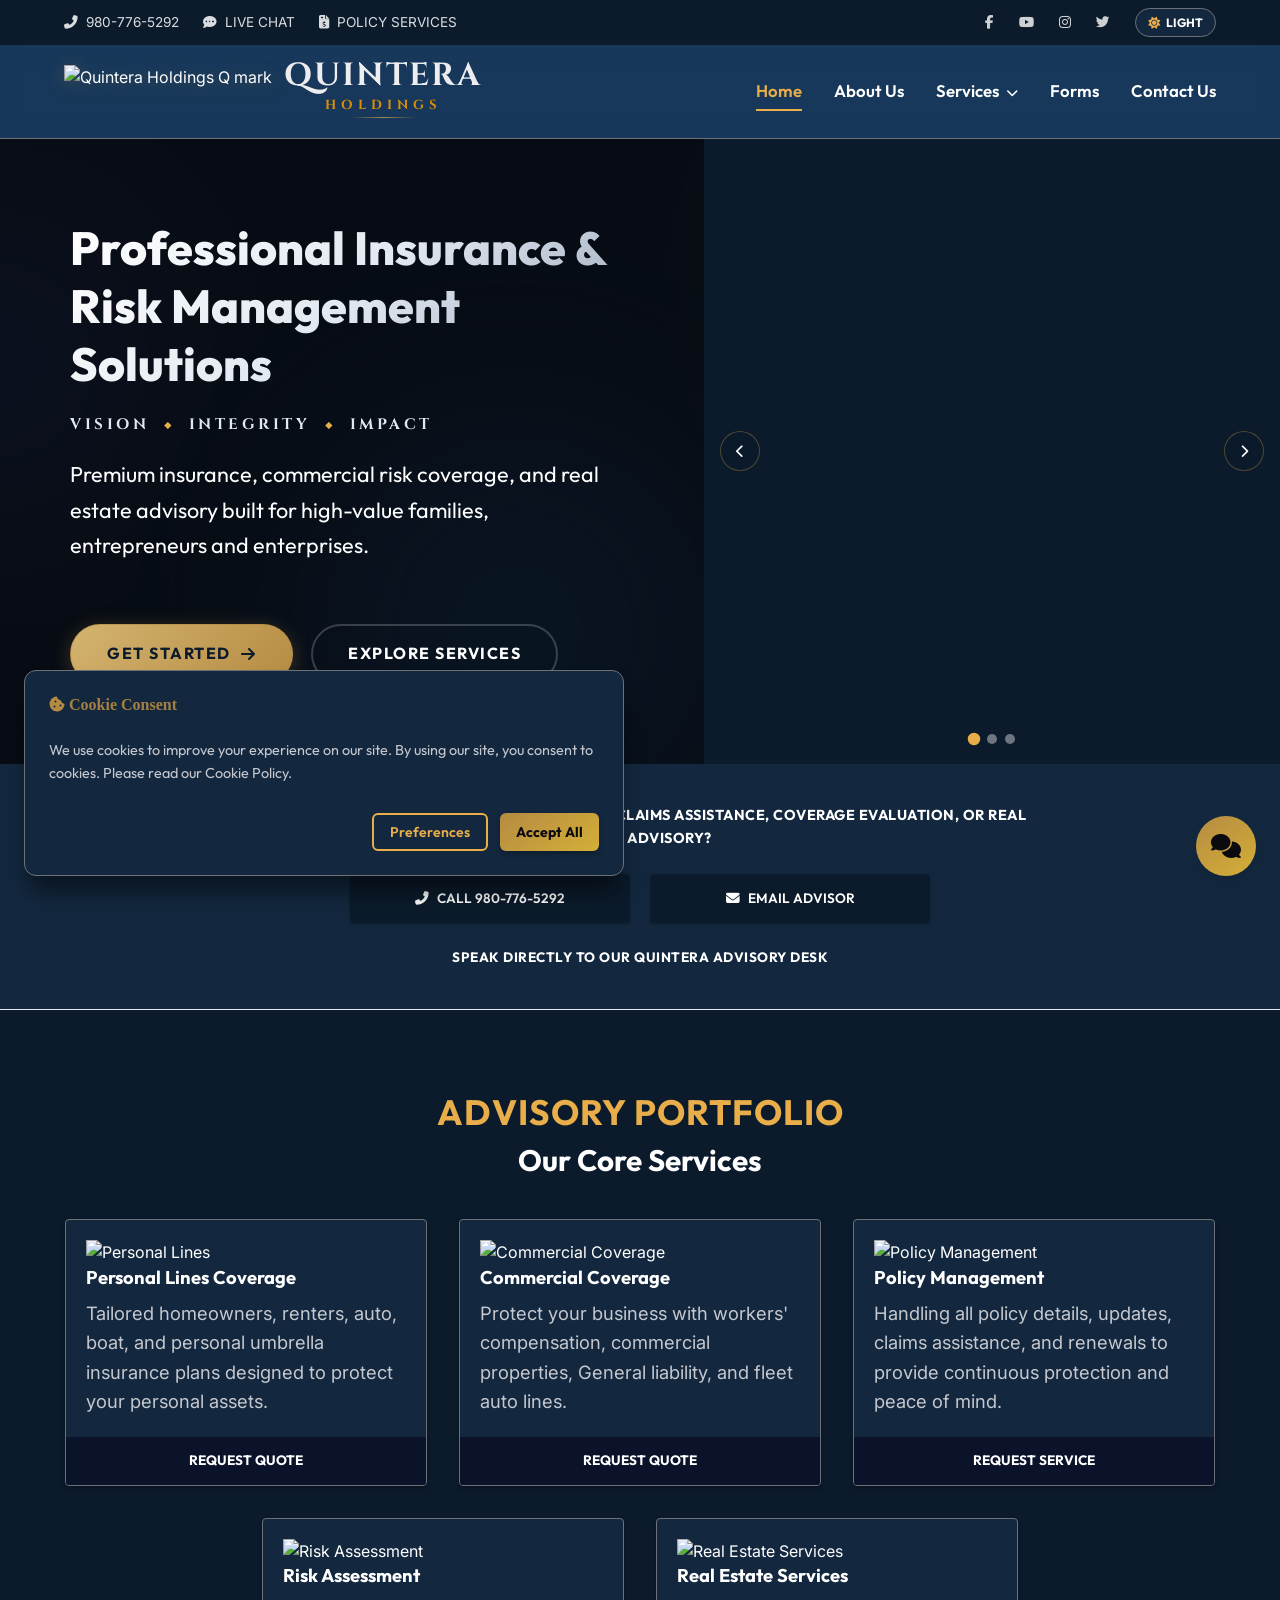
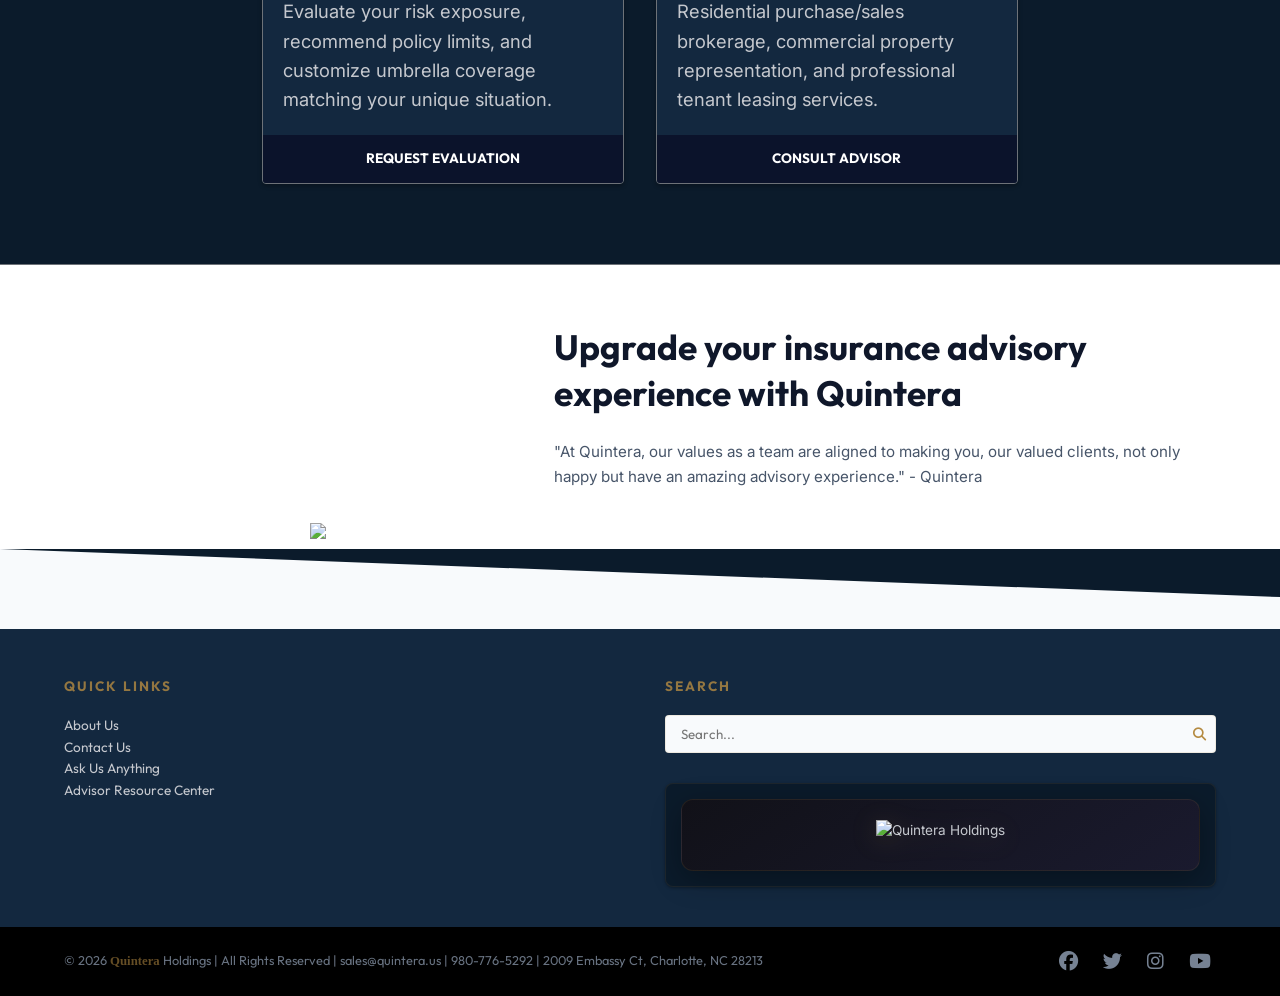
==== commit aa20fe8b: "first commit" ====
--- a/index.html
+++ b/index.html
@@ -44,8 +44,11 @@
             align-items: center;
             justify-content: center;
             z-index: 1;
-        }
-
+            /* Added brightness filter to make images brighter */
+            filter: brightness(1.15) contrast(1.05);
+        }
+
+        /* Removed dark overlay and using a much lighter one */
         .carousel-slide::before {
             content: '';
             position: absolute;
@@ -54,239 +57,15 @@
             width: 100%;
             height: 100%;
             inset: 0;
+            /* Very light overlay to keep images bright */
             background: linear-gradient(90deg,
-<<<<<<< HEAD
-                    rgba(11, 27, 43, 0.82) 0%,
-                    rgba(19, 40, 63, 0.65) 45%,
-                    rgba(11, 27, 43, 0.82) 100%);
-=======
-                    rgba(50, 63, 82, 0.82) 0%,
-                    rgba(67, 78, 94, 0.55) 45%,
-                    rgba(83, 99, 122, 0.35) 100%);
->>>>>>> 69fc383078060a49b3bfa370f434dd3115446dd3
+                    rgba(255, 255, 255, 0.08) 0%,
+                    rgba(255, 255, 255, 0.03) 45%,
+                    rgba(255, 255, 255, 0.08) 100%);
             z-index: 2;
         }
 
-        .carousel-slide.active {
-            opacity: 1;
-            visibility: visible;
-            z-index: 2;
-        }
-
-        .carousel-content {
-            position: relative;
-            z-index: 3;
-<<<<<<< HEAD
-            max-width: 800px;
-            padding: 45px 50px;
-            text-align: center;
-            background: linear-gradient(135deg, rgba(11, 27, 43, 0.94) 0%, rgba(19, 40, 63, 0.88) 100%);
-            border: 2px solid var(--secondary-color);
-            border-radius: 12px;
-            box-shadow: var(--shadow-premium), 0 0 35px rgba(181, 139, 66, 0.25);
-=======
-            max-width: 850px;
-            padding: 0 40px;
-            text-align: center;
->>>>>>> 69fc383078060a49b3bfa370f434dd3115446dd3
-            transform: translateY(20px);
-            transition: transform 0.8s cubic-bezier(0.16, 1, 0.3, 1), opacity 0.8s ease;
-            opacity: 0;
-        }
-
-        .carousel-slide.active .carousel-content {
-            transform: translateY(0);
-            opacity: 1;
-        }
-
-<<<<<<< HEAD
-        .logo-main {
-            font-family: 'Cinzel', serif;
-            font-size: 4.2rem;
-            font-weight: 700;
-            letter-spacing: 8px;
-            color: #dedfe4;
-            margin: 0;
-            line-height: 1.0;
-            text-transform: uppercase;
-        }
-
-        .logo-sub {
-            font-family: 'Cinzel', serif;
-            font-size: 2.0rem;
-            font-weight: 500;
-            letter-spacing: 12px;
-            color: var(--secondary-color);
-            margin-top: 10px;
-            margin-bottom: 20px;
-            text-transform: uppercase;
-        }
-
-        .logo-divider {
-            display: flex;
-            align-items: center;
-            justify-content: center;
-            gap: 15px;
-            margin: 15px auto;
-            width: 100%;
-            max-width: 350px;
-        }
-
-        .logo-divider .divider-line {
-            flex: 1;
-            height: 1px;
-            background: var(--secondary-color);
-            opacity: 0.6;
-        }
-
-        .logo-divider svg {
-            display: block;
-        }
-
-        .logo-vision {
-            font-family: 'Cinzel', serif;
-            font-size: 1.15rem;
-            font-weight: 700;
-            letter-spacing: 5px;
-            color: var(--secondary-color);
-            margin-top: 15px;
-            margin-bottom: 25px;
-            text-transform: uppercase;
-        }
-
-        .logo-vision .diamond {
-            color: var(--secondary-color);
-            font-size: 0.95rem;
-            margin: 0 10px;
-            vertical-align: middle;
-        }
-
-        .carousel-content p {
-            font-family: 'Inter', sans-serif;
-            font-size: 1.15rem;
-            margin-bottom: 30px;
-            line-height: 1.6;
-            color: #E2E8F0;
-        }
-
-        /* Light Mode Overrides for Carousel */
-        body.light-mode .carousel-slide::before {
-            background: linear-gradient(135deg,
-                    rgba(255, 255, 255, 0.65) 0%,
-                    rgba(255, 255, 255, 0.45) 100%);
-        }
-
-        body.light-mode .carousel-content {
-            background: linear-gradient(135deg, rgba(255, 255, 255, 0.96) 0%, rgba(240, 244, 248, 0.92) 100%);
-            box-shadow: 0 15px 35px rgba(0, 0, 0, 0.1), 0 0 25px rgba(181, 139, 66, 0.15);
-        }
-
-        body.light-mode .logo-main {
-            color: #0B1B2B; /* Navy from logo */
-            text-shadow: none;
-        }
-
-        body.light-mode .logo-vision {
-            color: #0B1B2B; /* Navy from logo */
-        }
-
-        body.light-mode .carousel-content p {
-            color: #2D3138; /* Charcoal for readability */
-=======
-        .carousel-content h2 {
-            font-size: 1.5rem;
-            font-weight: 700;
-            color: var(--secondary-color);
-            margin-bottom: 8px;
-            font-family: 'Outfit', sans-serif;
-            letter-spacing: 4px;
-            text-transform: uppercase;
-        }
-
-        .carousel-content h1 {
-            font-size: 3.5rem;
-            font-weight: 800;
-            color: white;
-            margin-bottom: 20px;
-            font-family: 'Outfit', sans-serif;
-        }
-
-        .carousel-content p {
-            font-size: 1.25rem;
-            margin-bottom: 30px;
-            line-height: 1.6;
-            opacity: 0.9;
-            color: white;
->>>>>>> 69fc383078060a49b3bfa370f434dd3115446dd3
-        }
-
-        /* Nav Controls */
-        .carousel-btn {
-            position: absolute;
-            top: 50%;
-            transform: translateY(-50%);
-            width: 50px;
-            height: 50px;
-            border-radius: 50%;
-            background-color: rgba(19, 40, 63, 0.5);
-            border: 1px solid var(--border-color);
-            color: #fff;
-            font-size: 1.25rem;
-            display: flex;
-            align-items: center;
-            justify-content: center;
-            cursor: pointer;
-            transition: var(--transition);
-            z-index: 10;
-            outline: none;
-        }
-
-        .carousel-btn:hover {
-            background-color: var(--secondary-color);
-            color: var(--primary-color);
-            border-color: var(--secondary-color);
-        }
-
-        .carousel-btn.prev {
-            left: 24px;
-        }
-
-        .carousel-btn.next {
-            right: 24px;
-        }
-
-        /* Dot Indicators */
-        .carousel-dots {
-            position: absolute;
-            bottom: 30px;
-            left: 50%;
-            transform: translateX(-50%);
-            display: flex;
-            gap: 12px;
-            z-index: 10;
-        }
-
-        .carousel-dot {
-            width: 12px;
-            height: 12px;
-            border-radius: 50%;
-<<<<<<< HEAD
-            background-color: rgba(255, 255, 255, 0.4);
-=======
-            background-color: rgba(255, 255, 255, 0.3);
->>>>>>> 69fc383078060a49b3bfa370f434dd3115446dd3
-            cursor: pointer;
-            transition: var(--transition);
-            border: 1px solid transparent;
-        }
-
-        .carousel-dot.active {
-            background-color: var(--secondary-color);
-            transform: scale(1.2);
-            border-color: var(--secondary-color);
-        }
-
-        /* Announcement Alert Bar */
+        /* Announcement Alert Bar Formatting */
         .announcement-bar {
             background-color: var(--secondary-color);
             color: var(--primary-color);
@@ -298,93 +77,590 @@
             letter-spacing: 1px;
             text-transform: uppercase;
             border-bottom: 2px solid var(--secondary-color);
+            position: relative;
+            z-index: 100;
         }
 
         .announcement-bar a {
             color: var(--primary-color);
+            text-decoration: none;
             display: inline-flex;
             align-items: center;
             gap: 8px;
-        }
-
-        /* Responsive adjustments */
-        @media (max-width: 768px) {
-            .carousel-wrapper {
-<<<<<<< HEAD
-                height: auto;
-                min-height: 520px;
-                display: flex;
+            transition: opacity 0.3s ease;
+        }
+
+        .announcement-bar a:hover {
+            opacity: 0.85;
+        }
+
+        /* Upgraded Split Hero Section Styling */
+        .hero-split-section {
+            background-color: #070C14; /* Deep dark slate base */
+            padding: 0;
+            position: relative;
+            overflow: hidden;
+            /* border-bottom: 4px solid var(--secondary-color); */
+            min-height: 620px;
+        }
+
+        /* Smoky glowing bubbles */
+        .smoky-bg-glow {
+            position: absolute;
+            border-radius: 50%;
+            filter: blur(95px);
+            -webkit-filter: blur(95px);
+            opacity: 0.38;
+            z-index: 1;
+            pointer-events: none;
+        }
+
+        /* Gold-orange smoky glow (top right) */
+        .glow-1 {
+            top: -15%;
+            right: 5%;
+            width: 480px;
+            height: 480px;
+            background: radial-gradient(circle, rgba(181, 139, 66, 0.28) 0%, rgba(181, 139, 66, 0.03) 70%, transparent 100%);
+            animation: driftGlow1 22s ease-in-out infinite alternate;
+        }
+
+        /* Navy/Indigo smoky glow (bottom center) */
+        .glow-2 {
+            bottom: -20%;
+            left: 20%;
+            width: 520px;
+            height: 520px;
+            background: radial-gradient(circle, rgba(28, 77, 126, 0.55) 0%, rgba(28, 77, 126, 0.05) 75%, transparent 100%);
+            animation: driftGlow2 28s ease-in-out infinite alternate;
+        }
+
+        /* Dark Slate/Purple smoky glow (top left) */
+        .glow-3 {
+            top: 5%;
+            left: -15%;
+            width: 380px;
+            height: 380px;
+            background: radial-gradient(circle, rgba(99, 102, 241, 0.25) 0%, rgba(99, 102, 241, 0.02) 70%, transparent 100%);
+            animation: driftGlow3 20s ease-in-out infinite alternate;
+        }
+
+        /* Premium Dot Matrix Overlay for texture/sharpness */
+        .smoky-bg-overlay {
+            position: absolute;
+            top: 0;
+            left: 0;
+            width: 100%;
+            height: 100%;
+            background-image: radial-gradient(rgba(255, 255, 255, 0.02) 1.5px, transparent 1.5px);
+            background-size: 32px 32px;
+            z-index: 2;
+            pointer-events: none;
+            opacity: 0.8;
+        }
+
+        /* Slow organic drift animations for the smoke shapes */
+        @keyframes driftGlow1 {
+            0% { transform: translate(0px, 0px) scale(1); }
+            50% { transform: translate(35px, -25px) scale(1.08); }
+            100% { transform: translate(-15px, 20px) scale(0.92); }
+        }
+
+        @keyframes driftGlow2 {
+            0% { transform: translate(0px, 0px) scale(1); }
+            50% { transform: translate(-45px, 35px) scale(0.95); }
+            100% { transform: translate(30px, -20px) scale(1.05); }
+        }
+
+        @keyframes driftGlow3 {
+            0% { transform: translate(0px, 0px) scale(1); }
+            50% { transform: translate(25px, 45px) scale(1.06); }
+            100% { transform: translate(-25px, -30px) scale(0.92); }
+        }
+
+        .hero-split-grid {
+            width: 100%;
+            max-width: 100%;
+            margin: 0;
+            display: grid;
+            grid-template-columns: 1.1fr 0.9fr;
+            gap: 0;
+            align-items: stretch;
+            position: relative;
+            z-index: 2;
+            padding: 0;
+        }
+
+        .hero-left-col {
+            display: flex;
+            flex-direction: column;
+            justify-content: center;
+            align-items: flex-start;
+            padding: 80px 80px 80px 10%;
+            min-height: 620px;
+        }
+
+        .hero-brand-lockup {
+            display: flex;
+            flex-direction: column;
+            align-items: flex-start;
+            margin-bottom: 25px;
+        }
+
+        .hero-brand-wordmark {
+            font-family: 'Cinzel', serif;
+            font-weight: 700;
+            font-size: 1.6rem;
+            letter-spacing: 2px;
+            color: #FFFFFF; /* White */
+            line-height: 0.95;
+            margin: 0;
+        }
+
+        .hero-brand-submark {
+            font-family: 'Cinzel', serif;
+            font-weight: 500;
+            font-size: 0.76rem;
+            letter-spacing: 5px;
+            color: var(--secondary-color); /* Gold */
+            line-height: 1.1;
+            margin-top: 4px;
+            margin-left: 1.35rem; /* Align H under U */
+        }
+
+        .hero-brand-divider {
+            height: 1px;
+            background: linear-gradient(90deg, var(--secondary-color), transparent);
+            width: 65px;
+            margin: 4px 0;
+            margin-left: 1.35rem;
+            opacity: 0.7;
+        }
+
+        .hero-brand-tagline {
+            font-family: 'Cinzel', serif;
+            font-weight: 700;
+            font-size: 0.48rem;
+            letter-spacing: 1.8px;
+            color: var(--secondary-color);
+            opacity: 0.9;
+            text-transform: uppercase;
+            margin-left: 1.35rem;
+        }
+
+        .hero-title {
+            font-family: 'Outfit', sans-serif;
+            font-size: 2.9rem;
+            font-weight: 800;
+            line-height: 1.25;
+            margin-bottom: 20px;
+            background: linear-gradient(135deg, #FFFFFF 0%, #E2E8F0 50%, #94A3B8 100%);
+            -webkit-background-clip: text;
+            -webkit-text-fill-color: transparent;
+        }
+
+        .hero-tagline-sub {
+            font-family: 'Cinzel', serif;
+            font-weight: 700;
+            font-size: 0.95rem;
+            letter-spacing: 3.5px;
+            color: #E2E8F0;
+            margin-bottom: 20px;
+            text-transform: uppercase;
+        }
+
+        .hero-tagline-sub .gold-diamond {
+            color: var(--secondary-color);
+            margin: 0 6px;
+        }
+
+        .hero-description {
+            font-family: 'Outfit', sans-serif;
+            font-size: 1.35rem;
+            line-height: 1.65;
+            color: #ffffff; /* Slate gray */
+            margin-bottom: 30px;
+            max-width: 580px;
+            font-weight: 400;
+        }
+
+        /* Glassmorphic Grid of Feature Cards */
+        .hero-features-list {
+            display: grid;
+            grid-template-columns: repeat(3, 1fr);
+            gap: 16px;
+            width: 100%;
+            margin: 10px 0 20px 0;
+            list-style: none;
+            padding: 0;
+        }
+
+        .hero-feature-card {
+            background: rgba(255, 255, 255, 0.03);
+            border: 1px solid rgba(255, 255, 255, 0.07);
+            backdrop-filter: blur(12px);
+            -webkit-backdrop-filter: blur(12px);
+            padding: 22px 15px;
+            border-radius: 12px;
+            text-align: center;
+            display: flex;
+            flex-direction: column;
+            align-items: center;
+            gap: 12px;
+            transition: transform 0.4s cubic-bezier(0.16, 1, 0.3, 1), border-color 0.3s ease, box-shadow 0.3s ease, background-color 0.3s ease;
+            cursor: pointer;
+        }
+
+        .hero-feature-card:hover {
+            transform: translateY(-6px) scale(1.02);
+            border-color: rgba(181, 139, 66, 0.6);
+            box-shadow: 0 15px 35px rgba(0, 0, 0, 0.4), 0 0 20px rgba(181, 139, 66, 0.2);
+            background: rgba(255, 255, 255, 0.06);
+        }
+
+        .hero-feature-card i {
+            font-size: 1.7rem;
+            color: var(--secondary-color);
+            transition: transform 0.4s cubic-bezier(0.16, 1, 0.3, 1);
+        }
+
+        .hero-feature-card:hover i {
+            transform: scale(1.15) translateY(-2px);
+        }
+
+        .hero-feature-card span {
+            font-family: 'Outfit', sans-serif;
+            font-size: 0.92rem;
+            font-weight: 600;
+            color: #E2E8F0;
+            letter-spacing: 0.5px;
+            line-height: 1.25;
+        }
+
+        /* Action Premium Gold Button with Shimmer Sweep */
+        .btn-hero-quote {
+            background: var(--grad-gold);
+            color: #0B1B2B;
+            font-family: 'Outfit', sans-serif;
+            font-weight: 700;
+            font-size: 1rem;
+            padding: 16px 36px;
+            border-radius: 30px; /* Pill-shaped */
+            text-transform: uppercase;
+            letter-spacing: 1.5px;
+            display: inline-flex;
+            align-items: center;
+            gap: 10px;
+            transition: all 0.3s ease;
+            box-shadow: 0 4px 20px rgba(181, 139, 66, 0.3);
+            border: 1px solid rgba(181, 139, 66, 0.5);
+            text-decoration: none;
+            position: relative;
+            overflow: hidden;
+        }
+
+        .btn-hero-quote::before {
+            content: '';
+            position: absolute;
+            top: 0;
+            left: -100%;
+            width: 50%;
+            height: 100%;
+            background: linear-gradient(90deg, transparent, rgba(255, 255, 255, 0.45), transparent);
+            transform: skewX(-25deg);
+            transition: none;
+        }
+
+        .btn-hero-quote:hover::before {
+            animation: shimmershine 0.85s ease-in-out;
+        }
+
+        @keyframes shimmershine {
+            100% { left: 150%; }
+        }
+
+        .btn-hero-quote:hover {
+            transform: translateY(-2px);
+            box-shadow: 0 8px 30px rgba(181, 139, 66, 0.5);
+            background: #FFFFFF;
+            color: #0B1B2B;
+            border-color: #FFFFFF;
+        }
+
+        .btn-hero-quote i {
+            transition: transform 0.3s ease;
+        }
+
+        .btn-hero-quote:hover i {
+            transform: translateX(4px);
+        }
+
+        /* Action Buttons Row */
+        .hero-actions-row {
+            display: flex;
+            gap: 18px;
+            margin-top: 30px;
+            flex-wrap: wrap;
+        }
+
+        /* Secondary Explore Outline Button */
+        .btn-hero-explore {
+            background: transparent;
+            color: #FFFFFF;
+            font-family: 'Outfit', sans-serif;
+            font-weight: 700;
+            font-size: 1rem;
+            padding: 15px 35px;
+            border-radius: 30px; /* Pill-shaped */
+            text-transform: uppercase;
+            letter-spacing: 1.5px;
+            display: inline-flex;
+            align-items: center;
+            justify-content: center;
+            transition: all 0.3s ease;
+            border: 2px solid rgba(255, 255, 255, 0.2);
+            text-decoration: none;
+        }
+
+        .btn-hero-explore:hover {
+            background: rgba(255, 255, 255, 0.08);
+            border-color: #FFFFFF;
+            color: #FFFFFF;
+            transform: translateY(-2px);
+        }
+
+        /* Right Column Media Elements */
+        .hero-right-col {
+            display: flex;
+            width: 100%;
+            height: 100%;
+            min-height: 620px;
+            padding: 0;
+            margin: 0;
+            position: relative;
+        }
+
+        .hero-image-container {
+            position: relative;
+            width: 100%;
+            height: 100%;
+            min-height: 620px;
+            max-width: 100%;
+        }
+
+        .hero-carousel-container {
+            width: 100%;
+            height: 100%;
+            min-height: 620px;
+            border-radius: 0; /* Edge to edge */
+            border: none;
+            overflow: hidden;
+            position: relative;
+            box-shadow: none;
+            background-color: #0B1B2B;
+        }
+
+        .hero-carousel-slide {
+            position: absolute;
+            top: 0;
+            left: 0;
+            width: 100%;
+            height: 100%;
+            background-size: cover;
+            background-position: center;
+            opacity: 0;
+            transition: opacity 0.8s cubic-bezier(0.25, 1, 0.5, 1);
+            z-index: 1;
+        }
+
+        .hero-carousel-slide.active {
+            opacity: 1;
+            z-index: 2;
+        }
+
+        /* Glassmorphic Carousel Buttons */
+        .hero-nav-btn {
+            position: absolute;
+            top: 50%;
+            transform: translateY(-50%);
+            width: 40px;
+            height: 40px;
+            border-radius: 50%;
+            background: rgba(11, 27, 43, 0.75);
+            backdrop-filter: blur(4px);
+            -webkit-backdrop-filter: blur(4px);
+            border: 1px solid rgba(181, 139, 66, 0.4);
+            color: #FFFFFF;
+            display: flex;
+            align-items: center;
+            justify-content: center;
+            cursor: pointer;
+            z-index: 10;
+            transition: all 0.3s ease;
+            outline: none;
+        }
+
+        .hero-nav-btn:hover {
+            background: var(--secondary-color);
+            color: var(--primary-color);
+            border-color: var(--secondary-color);
+            box-shadow: 0 0 12px rgba(181, 139, 66, 0.5);
+        }
+
+        .prev-btn { left: 16px; }
+        .next-btn { right: 16px; }
+
+        /* Indicators */
+        .hero-carousel-dots {
+            position: absolute;
+            bottom: 20px;
+            left: 50%;
+            transform: translateX(-50%);
+            display: flex;
+            gap: 8px;
+            z-index: 10;
+        }
+
+        .hero-dot {
+            width: 10px;
+            height: 10px;
+            border-radius: 50%;
+            background: rgba(255, 255, 255, 0.4);
+            cursor: pointer;
+            transition: all 0.3s ease;
+            border: 1px solid transparent;
+        }
+
+        .hero-dot.active {
+            background: var(--secondary-color);
+            transform: scale(1.25);
+            border-color: var(--secondary-color);
+        }
+
+
+
+        /* Light Mode Overrides for Split Hero */
+        body.light-mode .hero-split-section {
+            background-color: #F8FAFC;
+        }
+
+        body.light-mode .glow-1 {
+            background: radial-gradient(circle, rgba(181, 139, 66, 0.12) 0%, transparent 100%);
+        }
+
+        body.light-mode .glow-2 {
+            background: radial-gradient(circle, rgba(203, 213, 225, 0.65) 0%, transparent 100%);
+        }
+
+        body.light-mode .glow-3 {
+            background: radial-gradient(circle, rgba(224, 231, 255, 0.5) 0%, transparent 100%);
+        }
+
+        body.light-mode .smoky-bg-overlay {
+            background-image: radial-gradient(rgba(11, 27, 43, 0.02) 1.5px, transparent 1.5px);
+            opacity: 0.6;
+        }
+
+        body.light-mode .hero-brand-wordmark {
+            color: #0B1B2B; /* Navy */
+        }
+
+        body.light-mode .hero-title {
+            background: none;
+            -webkit-background-clip: initial;
+            -webkit-text-fill-color: initial;
+            color: #0B1B2B; /* Navy */
+        }
+
+        body.light-mode .hero-tagline-sub {
+            color: #0B1B2B; /* Navy */
+        }
+
+        body.light-mode .hero-description {
+            color: #475569; /* Slate gray */
+        }
+
+        body.light-mode .hero-feature-card {
+            background: rgba(11, 27, 43, 0.02);
+            border: 1px solid rgba(11, 27, 43, 0.06);
+        }
+
+        body.light-mode .hero-feature-card:hover {
+            background: rgba(11, 27, 43, 0.04);
+            border-color: rgba(181, 139, 66, 0.5);
+            box-shadow: 0 10px 25px rgba(11, 27, 43, 0.08), 0 0 15px rgba(181, 139, 66, 0.15);
+        }
+
+        body.light-mode .hero-feature-card span {
+            color: #334155;
+        }
+
+        body.light-mode .btn-hero-explore {
+            color: #0B1B2B; /* Navy */
+            border-color: rgba(11, 27, 43, 0.25);
+        }
+
+        body.light-mode .btn-hero-explore:hover {
+            background: rgba(11, 27, 43, 0.05);
+            border-color: #0B1B2B;
+            color: #0B1B2B;
+        }
+
+
+
+        /* Mobile responsive adjustments */
+        @media (max-width: 992px) {
+            .hero-split-section {
+                padding: 60px 0;
+            }
+
+            .hero-split-grid {
+                grid-template-columns: 1fr;
+                gap: 50px;
+                text-align: center;
+            }
+
+            .hero-left-col {
                 align-items: center;
             }
 
-            .carousel-content {
-                padding: 30px 20px !important;
-                margin: 15px !important;
-                max-width: calc(100% - 30px) !important;
-                border: 2px solid var(--secondary-color) !important;
-                background: linear-gradient(135deg, rgba(11, 27, 43, 0.96) 0%, rgba(19, 40, 63, 0.92) 100%) !important;
+            .hero-brand-lockup {
+                align-items: center;
             }
 
-            .logo-main {
-=======
-                height: 450px;
+            .hero-brand-submark,
+            .hero-brand-divider,
+            .hero-brand-tagline {
+                margin-left: 0;
             }
 
-            .carousel-content h1 {
->>>>>>> 69fc383078060a49b3bfa370f434dd3115446dd3
-                font-size: 2.2rem !important;
-                letter-spacing: 4px !important;
+            .hero-title {
+                font-size: 2.3rem;
             }
 
-            .logo-sub {
-                font-size: 1.1rem !important;
-                letter-spacing: 6px !important;
-                margin-top: 6px !important;
-                margin-bottom: 12px !important;
+            .hero-features-list {
+                grid-template-columns: 1fr;
+                gap: 12px;
+                max-width: 320px;
+                margin: 10px auto 25px;
             }
 
-<<<<<<< HEAD
-            .logo-divider {
-                max-width: 220px !important;
-                margin: 10px auto !important;
+            .hero-feature-card {
+                flex-direction: row;
+                text-align: left;
+                padding: 14px 20px;
+                gap: 15px;
             }
 
-            .logo-vision {
-                font-size: 0.75rem !important;
-                letter-spacing: 2px !important;
-                margin-top: 10px !important;
-                margin-bottom: 15px !important;
+            .hero-feature-card i {
+                font-size: 1.3rem;
             }
 
-            .logo-vision .diamond {
-                margin: 0 4px !important;
-                font-size: 0.7rem !important;
+            .hero-carousel-container {
+                height: 300px;
             }
 
-            .carousel-content p {
-                font-size: 0.9rem !important;
-                margin-bottom: 20px !important;
-            }
-
-            body.light-mode .carousel-content {
-                background: linear-gradient(135deg, rgba(255, 255, 255, 0.98) 0%, rgba(240, 244, 248, 0.94) 100%) !important;
-            }
-
-=======
-            .carousel-content h2 {
-                font-size: 1rem !important;
-                letter-spacing: 2px !important;
-            }
-
-            .carousel-content p {
-                font-size: 0.95rem !important;
-                margin-bottom: 20px !important;
-            }
-
->>>>>>> 69fc383078060a49b3bfa370f434dd3115446dd3
-            .carousel-btn {
-                display: none;
-            }
+
         }
 
         /* Specific Roadside Assistance Box formatting */
@@ -449,38 +725,61 @@
             letter-spacing: 0.5px;
         }
 
-<<<<<<< HEAD
-
-=======
-        .logo-main{
-    font-family:'Cinzel',serif;
-    font-size:4.8rem;
-    font-weight:600;
-    letter-spacing:10px;
-    color:#B6B2B5 !important;
-    text-transform:uppercase;
-
-    text-shadow:
-        0 2px 4px rgba(0,0,0,.6),
-        0 8px 20px rgba(0,0,0,.45);
-
-    margin:0;
-}
-
-.logo-sub{
-    font-family:'Cinzel',serif;
-    font-size:2.4rem;
-    font-weight:500;
-    letter-spacing:16px;
-    color:#C79A3A !important;
-
-    text-shadow:
-        0 2px 4px rgba(0,0,0,.6),
-        0 8px 20px rgba(0,0,0,.45);
-
-    margin-top:15px;
-}
->>>>>>> 69fc383078060a49b3bfa370f434dd3115446dd3
+        .split-left .btn-group {
+            display: flex;
+            flex-wrap: wrap;
+            gap: 16px;
+        } 
+
+        .split-left .btn-group {
+            display: flex;
+            flex-wrap: wrap;
+            gap: 16px;
+        }
+        .split-left .btn-primary {
+            background: #d4af37;
+            color: #0B1B2B;
+            padding: 14px 38px;
+            border-radius: 50px;
+            font-weight: 700;
+            font-size: 1rem;
+            transition: 0.25s;
+            display: inline-flex;
+            align-items: center;
+            gap: 8px;
+            box-shadow: 0 6px 20px rgba(212, 175, 55, 0.3);
+        }
+        .split-left .btn-primary:hover {
+            background: #e8c84a;
+            transform: translateY(-2px);
+            box-shadow: 0 10px 30px rgba(212, 175, 55, 0.45);
+        }
+        .split-left .btn-outline {
+            background: transparent;
+            color: #fff;
+            padding: 14px 38px;
+            border-radius: 50px;
+            font-weight: 600;
+            font-size: 1rem;
+            border: 1.5px solid rgba(255,255,255,0.25);
+            transition: 0.25s;
+            display: inline-flex;
+            align-items: center;
+            gap: 8px;
+        }
+        .split-left .btn-outline:hover {
+            border-color: #d4af37;
+            color: #d4af37;
+        }
+
+        /* RIGHT SIDE: carousel (background only) */
+        .split-right {
+            flex: 1 1 55%;
+            position: relative;
+            min-height: 500px;
+            background: #0B1B2B;
+            overflow: hidden;
+        }
     </style>
 </head>
 
@@ -490,124 +789,77 @@
     <div id="header-placeholder"></div>
 
     <!-- Announcement Alert Bar -->
-    <div class="announcement-bar">
-        <a href="./contact-us.html"><i class="fas fa-bullhorn"></i> Click For Quote!</a>
-    </div>
-
-    <!-- Hero / Premium Carousel Section -->
-    <div class="carousel-wrapper">
-        <!-- Slide 1 -->
-        <div class="carousel-slide active"
-            style="background-image: url('https://images.unsplash.com/photo-1510519138101-570d1dca3d66?fm=jpg&q=60&w=3000&auto=format&fit=crop&ixlib=rb-4.1.0&ixid=M3wxMjA3fDB8MHxzZWFyY2h8OHx8ZGFyayUyMGxhcHRvcHxlbnwwfHwwfHx8MA%3D%3D');">
-            <div class="carousel-content">
-<<<<<<< HEAD
-                <h1 class="logo-main">QUINTERA</h1>
-                <h1 class="logo-sub">HOLDINGS</h1>
-                <div class="logo-divider">
-                    <div class="divider-line"></div>
-                    <svg class="divider-scroll" width="40" height="15" viewBox="0 0 40 15" fill="none" xmlns="http://www.w3.org/2000/svg">
-                        <path d="M20 2 C17.5 2, 16 4, 16 6 C16 9, 18.5 11, 20 11 C21.5 11, 24 9, 24 6 C24 4, 22.5 2, 20 2 Z" stroke="#B58B42" stroke-width="1.2" fill="none"/>
-                        <path d="M15 6 C12 6, 9 3, 6 6 C3 9, 0 6, 0 6" stroke="#B58B42" stroke-width="1.2" fill="none"/>
-                        <path d="M25 6 C28 6, 31 3, 34 6 C37 9, 40 6, 40 6" stroke="#B58B42" stroke-width="1.2" fill="none"/>
-                        <circle cx="20" cy="6" r="1.8" fill="#B58B42"/>
-                    </svg>
-                    <div class="divider-line"></div>
+    <!-- <div class="announcement-bar">
+        <a href="./contact-us.html"><i class="fas fa-shield-alt"></i> Get Immediate Coverage Today — Speak With Our Quintera Advisory Desk</a>
+    </div> -->
+
+    <!-- Hero Split Layout Section -->
+    <section class="hero-split-section">
+        <!-- Smoky Blurry Background Elements -->
+        <div class="smoky-bg-glow glow-1"></div>
+        <div class="smoky-bg-glow glow-2"></div>
+        <div class="smoky-bg-glow glow-3"></div>
+        <div class="smoky-bg-overlay"></div>
+
+        <div class="container-fluid hero-split-grid">
+            <!-- Left Side -->
+            <div class="hero-left-col">
+             
+                
+                <h1 class="hero-title">Professional Insurance &amp;<br>Risk Management Solutions</h1>
+                
+                <!-- Tagline Sub-Headline -->
+                <div class="hero-tagline-sub">VISION <span class="gold-diamond">⬥</span> INTEGRITY <span class="gold-diamond">⬥</span> IMPACT</div>
+                
+                <!-- Description Paragraph -->
+                <p class="hero-description">Premium insurance, commercial risk coverage, and real estate advisory built for high-value families, entrepreneurs and enterprises.</p>
+                
+                <!-- Glassmorphic Service Grid -->
+                <!-- <ul class="hero-features-list">
+                    <li class="hero-feature-card" onclick="window.location.href='./services.html?filter=insurance'">
+                        <i class="fas fa-user-shield"></i>
+                        <span>Personal Insurance</span>
+                    </li>
+                    <li class="hero-feature-card" onclick="window.location.href='./services.html?filter=insurance'">
+                        <i class="fas fa-building-shield"></i>
+                        <span>Commercial Insurance</span>
+                    </li>
+                    <li class="hero-feature-card" onclick="window.location.href='./services.html?filter=realestate'">
+                        <i class="fas fa-key"></i>
+                        <span>Real Estate Advisory</span>
+                    </li>
+                </ul> -->
+                
+                <div class="hero-actions-row">
+                    <a href="./contact-us.html" class="btn-hero-quote">Get Started <i class="fas fa-arrow-right"></i></a>
+                    <a href="./services.html" class="btn-hero-explore">Explore Services</a>
                 </div>
-                <h2 class="logo-vision">VISION <span class="diamond">⬥</span> INTEGRITY <span class="diamond">⬥</span> IMPACT</h2>
-                <p>Providing professional insurance coverage, policy management, risk assessment, and
-                    commercial/residential real estate advisory services tailored to your needs.</p>
-                <a href="./contact-us.html" class="btn btn-secondary"
-=======
-                <h2 style="color: rgb(236, 236, 236);">Vision • Integrity • Impact</h2>
-                <h1 class="logo-main">QUINTERA</h1>
-                <h1 class="logo-sub">HOLDINGS</h1>
-                <p>Providing professional insurance coverage, policy management, risk assessment, and
-                    commercial/residential real estate advisory services tailored to your needs.</p>
-                <a href="./contact-us.html" class="btn btn-primary"
->>>>>>> 69fc383078060a49b3bfa370f434dd3115446dd3
-                    style="padding: 14px 40px; font-weight: 700; margin-top: 10px;">Request Advisor Consultation</a>
+            </div>
+            
+            <!-- Right Side -->
+            <div class="hero-right-col">
+                <div class="hero-carousel-container">
+                    <!-- Slide 1 -->
+                    <div class="hero-carousel-slide active" style="background-image: url('https://encrypted-tbn0.gstatic.com/images?q=tbn:ANd9GcSlhqCsfJ5OFnHNDaMSwXzUW_KH4G-Xv92v0SdoiQMc3g&s=10');"></div>
+                    <!-- Slide 2 -->
+                    <div class="hero-carousel-slide" style="background-image: url('https://www.insurtechexpress.com/wp-content/uploads/2023/11/iStock-1153620019-scaled-1.jpg');"></div>
+                    <!-- Slide 3 -->
+                    <div class="hero-carousel-slide" style="background-image: url('https://programbusiness.com/wp-content/uploads/2018/10/personal_insurance-1.jpg');"></div>
+
+                    <!-- Navigation Buttons -->
+                    <button class="hero-nav-btn prev-btn" onclick="prevHeroSlide()"><i class="fas fa-chevron-left"></i></button>
+                    <button class="hero-nav-btn next-btn" onclick="nextHeroSlide()"><i class="fas fa-chevron-right"></i></button>
+
+                    <!-- Dot Indicators -->
+                    <div class="hero-carousel-dots">
+                        <span class="hero-dot active" onclick="setHeroSlide(0)"></span>
+                        <span class="hero-dot" onclick="setHeroSlide(1)"></span>
+                        <span class="hero-dot" onclick="setHeroSlide(2)"></span>
+                    </div>
+                </div>
             </div>
         </div>
-
-        <!-- Slide 2 -->
-        <div class="carousel-slide"
-<<<<<<< HEAD
-            style="background-image: url('https://images.openai.com/static-rsc-4/oy6pftXKvaSN0YZ1P9JwRE22pBYreRL2wLbDVxHXeNzsMxLrdSJRC18cdTVmJCcpX9rVzR6bNClevHNEJ9ExQ__XLA3K9mEloeU9PoYc_-nCnGvc2MALu0rmiDYwuxTIdrQJlDKXO8bSieYp-BisHrmtgGcA04Uxxtf75HNDJG5C7XDq1E9Kp-Cw65JLet8-?purpose=inline');">
-            <div class="carousel-content">
-                <h1 class="logo-main">QUINTERA</h1>
-                <h1 class="logo-sub">HOLDINGS</h1>
-                <div class="logo-divider">
-                    <div class="divider-line"></div>
-                    <svg class="divider-scroll" width="40" height="15" viewBox="0 0 40 15" fill="none" xmlns="http://www.w3.org/2000/svg">
-                        <path d="M20 2 C17.5 2, 16 4, 16 6 C16 9, 18.5 11, 20 11 C21.5 11, 24 9, 24 6 C24 4, 22.5 2, 20 2 Z" stroke="#B58B42" stroke-width="1.2" fill="none"/>
-                        <path d="M15 6 C12 6, 9 3, 6 6 C3 9, 0 6, 0 6" stroke="#B58B42" stroke-width="1.2" fill="none"/>
-                        <path d="M25 6 C28 6, 31 3, 34 6 C37 9, 40 6, 40 6" stroke="#B58B42" stroke-width="1.2" fill="none"/>
-                        <circle cx="20" cy="6" r="1.8" fill="#B58B42"/>
-                    </svg>
-                    <div class="divider-line"></div>
-                </div>
-                <h2 class="logo-vision">VISION <span class="diamond">⬥</span> INTEGRITY <span class="diamond">⬥</span> IMPACT</h2>
-                <p>Providing professional insurance coverage, policy management, risk assessment, and
-                    commercial/residential real estate advisory services tailored to your needs.</p>
-                <a href="./contact-us.html" class="btn btn-secondary"
-=======
-            style="background-image: url('https://img.magnific.com/premium-photo/dark-room-with-chair-table_506134-29910.jpg?semt=ais_hybrid&w=740&q=80');">
-            <div class="carousel-content">
-                <h2 style="color: rgb(236, 236, 236);">Vision • Integrity • Impact</h2>
-                <h1 class="logo-main">QUINTERA</h1>
-                <h1 class="logo-sub">HOLDINGS</h1>
-                <p>Providing professional insurance coverage, policy management, risk assessment, and
-                    commercial/residential real estate advisory services tailored to your needs.</p>
-                <a href="./contact-us.html" class="btn btn-primary"
->>>>>>> 69fc383078060a49b3bfa370f434dd3115446dd3
-                    style="padding: 14px 40px; font-weight: 700; margin-top: 10px;">Request Advisor Consultation</a>
-            </div>
-        </div>
-
-        <!-- Slide 3 -->
-        <div class="carousel-slide"
-            style="background-image: url('https://png.pngtree.com/thumb_back/fh260/background/20230624/pngtree-visualizing-the-journey-to-owning-a-home-3d-render-illustration-of-image_3675482.jpg');">
-            <div class="carousel-content">
-<<<<<<< HEAD
-                <h1 class="logo-main">QUINTERA</h1>
-                <h1 class="logo-sub">HOLDINGS</h1>
-                <div class="logo-divider">
-                    <div class="divider-line"></div>
-                    <svg class="divider-scroll" width="40" height="15" viewBox="0 0 40 15" fill="none" xmlns="http://www.w3.org/2000/svg">
-                        <path d="M20 2 C17.5 2, 16 4, 16 6 C16 9, 18.5 11, 20 11 C21.5 11, 24 9, 24 6 C24 4, 22.5 2, 20 2 Z" stroke="#B58B42" stroke-width="1.2" fill="none"/>
-                        <path d="M15 6 C12 6, 9 3, 6 6 C3 9, 0 6, 0 6" stroke="#B58B42" stroke-width="1.2" fill="none"/>
-                        <path d="M25 6 C28 6, 31 3, 34 6 C37 9, 40 6, 40 6" stroke="#B58B42" stroke-width="1.2" fill="none"/>
-                        <circle cx="20" cy="6" r="1.8" fill="#B58B42"/>
-                    </svg>
-                    <div class="divider-line"></div>
-                </div>
-                <h2 class="logo-vision">VISION <span class="diamond">⬥</span> INTEGRITY <span class="diamond">⬥</span> IMPACT</h2>
-                <p>Providing professional insurance coverage, policy management, risk assessment, and
-                    commercial/residential real estate advisory services tailored to your needs.</p>
-                <a href="./contact-us.html" class="btn btn-secondary"
-=======
-                <h2 style="color: rgb(236, 236, 236);">Vision • Integrity • Impact</h2>
-                <h1 class="logo-main">QUINTERA</h1>
-                <h1 class="logo-sub">HOLDINGS</h1>
-                <p>Providing professional insurance coverage, policy management, risk assessment, and
-                    commercial/residential real estate advisory services tailored to your needs.</p>
-                <a href="./contact-us.html" class="btn btn-primary"
->>>>>>> 69fc383078060a49b3bfa370f434dd3115446dd3
-                    style="padding: 14px 40px; font-weight: 700; margin-top: 10px;">Request Advisor Consultation</a>
-            </div>
-        </div>
-
-        <!-- Nav Buttons -->
-        <button class="carousel-btn prev" onclick="prevSlide()"><i class="fas fa-chevron-left"></i></button>
-        <button class="carousel-btn next" onclick="nextSlide()"><i class="fas fa-chevron-right"></i></button>
-
-        <!-- Dot Indicators -->
-        <div class="carousel-dots">
-            <div class="carousel-dot active"></div>
-            <div class="carousel-dot"></div>
-            <div class="carousel-dot"></div>
-        </div>
-    </div>
+    </section>
 
     <!-- Specific Corporate Contact Banner -->
     <section class="roadside-assistance-box">
@@ -620,7 +872,7 @@
                 <a href="tel:980-776-5292" class="roadside-btn-red">
                     <i class="fas fa-phone-alt"></i> CALL 980-776-5292
                 </a>
-                <a href="mailto:tulasilaxmi.mandala@gmail.com" class="roadside-btn-red">
+                <a href="mailto:sales@quintera.us" class="roadside-btn-red">
                     <i class="fas fa-envelope"></i> EMAIL ADVISOR
                 </a>
             </div>
@@ -741,12 +993,8 @@
                 <div class="upgrade-content-col">
                     <h2>Upgrade your insurance advisory experience with Quintera</h2>
                     <p class="upgrade-quote">
-<<<<<<< HEAD
                         "At Quintera, our values as a team are aligned to making you, our valued clients, not only happy
                         but have an amazing advisory experience." - Quintera
-=======
-                        "At Quintera, our values as a team are aligned to making you, our valued clients, not only happy but have an amazing advisory experience." - Quintera
->>>>>>> 69fc383078060a49b3bfa370f434dd3115446dd3
                     </p>
                 </div>
             </div>
@@ -761,51 +1009,49 @@
 
     <!-- Layout Handler Script -->
     <script src="./layout.js"></script>
+    <!-- Right-Side Hero Carousel Script -->
     <script>
-        let currentSlide = 0;
-        const slides = document.querySelectorAll(".carousel-slide");
-        const dots = document.querySelectorAll(".carousel-dot");
-        let slideInterval;
-
-        function showSlide(index) {
-            if (index >= slides.length) currentSlide = 0;
-            else if (index < 0) currentSlide = slides.length - 1;
-            else currentSlide = index;
-
-            slides.forEach((slide, i) => {
-                if (i === currentSlide) {
+        let heroCurrentSlide = 0;
+        const heroSlides = document.querySelectorAll(".hero-carousel-slide");
+        const heroDots = document.querySelectorAll(".hero-dot");
+        let heroInterval;
+
+        function showHeroSlide(index) {
+            if (index >= heroSlides.length) heroCurrentSlide = 0;
+            else if (index < 0) heroCurrentSlide = heroSlides.length - 1;
+            else heroCurrentSlide = index;
+
+            heroSlides.forEach((slide, i) => {
+                if (i === heroCurrentSlide) {
                     slide.classList.add("active");
-                    dots[i].classList.add("active");
+                    heroDots[i].classList.add("active");
                 } else {
                     slide.classList.remove("active");
-                    dots[i].classList.remove("active");
+                    heroDots[i].classList.remove("active");
                 }
             });
         }
 
-        function nextSlide() {
-            showSlide(currentSlide + 1);
-        }
-
-        function prevSlide() {
-            showSlide(currentSlide - 1);
-        }
-
-        function resetInterval() {
-            clearInterval(slideInterval);
-            slideInterval = setInterval(nextSlide, 5000);
-        }
-
-        // Bind events to dots
-        dots.forEach((dot, index) => {
-            dot.addEventListener("click", () => {
-                showSlide(index);
-                resetInterval();
-            });
-        });
+        function nextHeroSlide() {
+            showHeroSlide(heroCurrentSlide + 1);
+        }
+
+        function prevHeroSlide() {
+            showHeroSlide(heroCurrentSlide - 1);
+        }
+
+        function setHeroSlide(index) {
+            showHeroSlide(index);
+            resetHeroInterval();
+        }
+
+        function resetHeroInterval() {
+            clearInterval(heroInterval);
+            heroInterval = setInterval(nextHeroSlide, 5000);
+        }
 
         // Start autoplay
-        slideInterval = setInterval(nextSlide, 5000);
+        heroInterval = setInterval(nextHeroSlide, 5000);
     </script>
 </body>
 
--- a/style.css
+++ b/style.css
@@ -0,0 +1,1770 @@
+/* 
+ * Star Insurance - Rebranded Premium Style Guide
+ * Designed by Antigravity AI - Google DeepMind
+ */
+
+@import url('https://fonts.googleapis.com/css2?family=Inter:wght@300;400;500;600&family=Outfit:wght@400;500;600;700;800&display=swap');
+
+:root {
+    /* Brand Colors (Midnight Blue & Premium Gold) */
+    --primary-color: #0B1B2B;        /* Primary Background - Deep Navy */
+    --primary-light: #13283F;        /* Secondary Background - Midnight Blue */
+    --secondary-color: #e9ae4a;      /* Primary Accent - Metallic Gold */
+    --secondary-hover: #9c732d;      /* Gold Hover */
+    --accent-color: #C5C8CE;         /* Secondary Accent - Silver */
+    --danger-color: #ff3333;
+    
+    /* Neutral Colors */
+    --bg-dark: #0B1B2B;              /* Deep Navy */
+    --bg-light: #0B1B2B;             /* Deep Navy */
+    --bg-white: #13283F;             /* Midnight Blue for card backdrops */
+    --text-dark: #2D3138;            /* Charcoal (for text on light bg) */
+    --text-muted: #C5C8CE;           /* Silver (for muted descriptions on dark bg) */
+    --text-light: #FFFFFF;           /* White */
+    --border-color: #6D7278;         /* Soft Gray */
+    
+    /* Gradients */
+    --grad-primary: linear-gradient(135deg, #0B1B2B 0%, #13283F 100%);
+    --grad-gold: linear-gradient(135deg, #d4b470 0%, #B58B42 100%);
+    --grad-glass: rgba(26, 62, 99, 0.85);
+    
+    /* Layout & Shadows */
+    --shadow-sm: 0 1px 3px rgba(0, 0, 0, 0.3);
+    --shadow-md: 0 4px 6px -1px rgba(0, 0, 0, 0.3);
+    --shadow-lg: 0 10px 15px -3px rgba(0, 0, 0, 0.4);
+    --shadow-premium: 0 20px 25px -5px rgba(0, 0, 0, 0.5);
+    
+    /* Spacing & Borders */
+    --radius-sm: 6px;
+    --radius-md: 12px;
+    --radius-lg: 20px;
+    --transition: all 0.3s cubic-bezier(0.4, 0, 0.2, 1);
+}
+
+body.light-mode {
+    --primary-color: #f1f5f9;        /* Primary Background - Light Slate */
+    --primary-light: #ffffff;        /* Secondary Background - Pure White */
+    --secondary-color: #B58B42;      /* Gold Accent */
+    --secondary-hover: #9c732d;
+    --accent-color: #475569;         /* Slate for secondary accent */
+    --danger-color: #ff3333;
+    
+    /* Neutral Colors */
+    --bg-dark: #cbd5e1;
+    --bg-light: #f1f5f9;
+    --bg-white: #ffffff;
+    --text-dark: #2D3138;            /* Charcoal */
+    --text-muted: #64748b;           /* Slate Gray */
+    --text-light: #2D3138;           /* Overrides text-light in body */
+    --border-color: #cbd5e1;         /* Light Gray border */
+    
+    /* Gradients */
+    --grad-primary: linear-gradient(135deg, #f1f5f9 0%, #cbd5e1 100%);
+    --grad-gold: linear-gradient(135deg, #B58B42 0%, #9c732d 100%);
+    --grad-glass: rgba(255, 255, 255, 0.85);
+}
+
+/* --- Base & Reset --- */
+* {
+    box-sizing: border-box;
+    margin: 0;
+    padding: 0;
+}
+
+html {
+    scroll-behavior: smooth;
+    font-size: 16px;
+}
+
+body {
+    font-family: 'Inter', sans-serif;
+    background-color: var(--bg-light);
+    color: var(--text-light);
+    line-height: 1.6;
+    overflow-x: hidden;
+}
+
+h1, h2, h3, h4, h5, h6 {
+    font-family: 'Outfit', sans-serif;
+    font-weight: 700;
+    color: var(--text-light);
+    line-height: 1.25;
+}
+
+a {
+    color: inherit;
+    text-decoration: none;
+    transition: var(--transition);
+}
+
+/* --- Typography Utilities --- */
+.text-center { text-align: center; }
+.text-muted { color: var(--text-muted); }
+.text-gold { color: var(--secondary-color); }
+.text-light { color: var(--text-light); }
+
+/* --- Containers --- */
+.container {
+    max-width: 1200px;
+    margin: 0 auto;
+    padding: 0 24px;
+}
+
+.section-padding {
+    padding: 80px 0;
+}
+
+@media (max-width: 768px) {
+    .section-padding {
+        padding: 50px 0;
+    }
+}
+
+/* --- Buttons --- */
+.btn {
+    display: inline-flex;
+    align-items: center;
+    justify-content: center;
+    padding: 12px 28px;
+    font-family: 'Outfit', sans-serif;
+    font-weight: 600;
+    font-size: 1rem;
+    border-radius: var(--radius-md);
+    cursor: pointer;
+    transition: var(--transition);
+    border: 2px solid transparent;
+}
+
+.btn-primary {
+    background-color: var(--primary-color);
+    color: var(--text-light);
+    box-shadow: var(--shadow-md);
+}
+
+.btn-primary:hover {
+    background-color: var(--primary-light);
+    transform: translateY(-2px);
+    box-shadow: var(--shadow-lg);
+}
+
+.btn-secondary {
+    background: var(--grad-gold);
+    color: var(--primary-color);
+    box-shadow: var(--shadow-md);
+}
+
+.btn-secondary:hover {
+    background: var(--secondary-hover);
+    transform: translateY(-2px);
+    box-shadow: var(--shadow-lg);
+}
+
+/* --- Outline Buttons --- */
+.btn-outline {
+    background-color: transparent;
+    border-color: var(--secondary-color);
+    color: var(--secondary-color);
+}
+
+.btn-outline:hover {
+    background-color: var(--secondary-color);
+    color: var(--primary-color);
+    transform: translateY(-2px);
+}
+
+.btn-sm {
+    padding: 8px 16px;
+    font-size: 0.875rem;
+    border-radius: var(--radius-sm);
+}
+
+/* --- Grids & Layouts --- */
+.grid-2 {
+    display: grid;
+    grid-template-columns: repeat(2, 1fr);
+    gap: 32px;
+}
+
+.grid-3 {
+    display: grid;
+    grid-template-columns: repeat(3, 1fr);
+    gap: 32px;
+}
+
+.grid-4 {
+    display: grid;
+    grid-template-columns: repeat(4, 1fr);
+    gap: 24px;
+}
+
+@media (max-width: 992px) {
+    .grid-3, .grid-4 {
+        grid-template-columns: repeat(2, 1fr);
+    }
+}
+
+@media (max-width: 600px) {
+    .grid-2, .grid-3, .grid-4 {
+        grid-template-columns: 1fr;
+        gap: 24px;
+    }
+}
+
+/* --- Navigation & Layout Injection --- */
+.top-header {
+    background-color: var(--primary-color);
+    color: var(--text-light);
+    padding: 8px 0;
+    font-size: 0.85rem;
+}
+
+.top-header-row {
+    display: flex;
+    justify-content: space-between;
+    align-items: center;
+}
+
+.top-links a {
+    margin-right: 20px;
+    opacity: 0.85;
+}
+
+.top-links a:hover {
+    opacity: 1;
+    color: var(--secondary-color);
+}
+
+.social-links a {
+    margin-left: 15px;
+    opacity: 0.8;
+}
+
+.social-links a:hover {
+    opacity: 1;
+    color: var(--secondary-color);
+}
+
+header {
+    position: sticky;
+    top: 0;
+    background: var(--grad-glass);
+    backdrop-filter: blur(12px);
+    -webkit-backdrop-filter: blur(12px);
+    border-bottom: 1px solid var(--border-color);
+    z-index: 1000;
+    padding: 16px 0;
+    transition: var(--transition);
+}
+
+.nav-row {
+    display: flex;
+    justify-content: space-between;
+    align-items: center;
+}
+
+.brand-lockup {
+    display: flex;
+    align-items: center;
+    gap: 12px;
+}
+
+.brand-mark {
+    height: 52px;
+    width: auto;
+    display: block;
+    filter: drop-shadow(0 2px 8px rgba(181, 139, 66, 0.25));
+}
+
+.brand-copy {
+    display: flex;
+    flex-direction: column;
+    align-items: center; /* Center horizontally inside flex column */
+    text-align: center;
+}
+
+.brand-wordmark {
+    font-family: 'Cinzel', serif;
+    font-weight: 700;
+    font-size: 2.0rem;
+    letter-spacing: 2px;
+    color: #ededf0; /* Gray/Silver in dark mode */
+    line-height: 0.95;
+    margin: 0;
+}
+
+.brand-submark {
+    font-family: 'Cinzel', serif;
+    font-weight: 700;
+    font-size: 0.82rem;
+    letter-spacing: 5px;
+    color: #df8f06; /* Gold in both modes */
+    line-height: 1.1;
+    margin-top: 7px;
+}
+
+.brand-divider {
+    height: 1px;
+    background: linear-gradient(90deg, transparent, var(--secondary-color), transparent); /* Symmetrical fade */
+    width: 65px;
+    margin: 4px 0;
+    opacity: 0.7;
+}
+
+.brand-tagline {
+    font-family: 'Cinzel', serif;
+    font-weight: 700;
+    font-size: 0.46rem;
+    letter-spacing: 1.8px;
+    color: var(--text-light); /* White in dark mode */
+    opacity: 0.9;
+    text-transform: uppercase;
+}
+
+body.light-mode .brand-wordmark {
+    color: #0B1B2B; /* Navy in light mode */
+}
+
+body.light-mode .brand-tagline {
+    color: #0B1B2B; /* Navy in light mode */
+}
+
+.nav-links {
+    display: flex;
+    align-items: center;
+    list-style: none;
+    gap: 32px;
+}
+
+.nav-links li {
+    position: relative;
+}
+
+.nav-item {
+    font-family: 'Outfit', sans-serif;
+    font-weight: 600;
+    font-size: 1.05rem;
+    padding: 8px 0;
+    color: var(--text-light);
+    position: relative;
+    text-decoration: none;
+}
+
+.nav-item::after {
+    content: '';
+    position: absolute;
+    bottom: -2px;
+    left: 0;
+    width: 0;
+    height: 2px;
+    background-color: var(--secondary-color);
+    transition: var(--transition);
+}
+
+.nav-item:hover, .nav-item.active {
+    color: var(--secondary-color);
+}
+
+.nav-item:hover::after, .nav-item.active::after {
+    width: 100%;
+}
+
+/* Sub-menus */
+.dropdown {
+    position: relative;
+}
+
+.dropdown-menu {
+    position: absolute;
+    top: 100%;
+    left: 0;
+    background-color: #ffffff;
+    border-radius: 0; /* Boxy corners as per screenshot */
+    box-shadow: 0 4px 12px rgba(0, 0, 0, 0.1);
+    border: 1px solid #e2e8f0;
+    border-top: 3px solid #0b132b; /* Red top border matching screenshot */
+    list-style: none;
+    min-width: 220px;
+    opacity: 0;
+    visibility: hidden;
+    transform: translateY(10px);
+    transition: var(--transition);
+    padding: 0;
+    z-index: 100;
+}
+
+.dropdown:hover .dropdown-menu {
+    opacity: 1;
+    visibility: visible;
+    transform: translateY(0);
+}
+
+.dropdown-menu li {
+    border-bottom: 1px solid #e2e8f0;
+}
+
+.dropdown-menu li:last-child {
+    border-bottom: none;
+}
+
+.dropdown-menu li a {
+    display: block;
+    padding: 12px 20px;
+    font-size: 0.9rem;
+    font-weight: 500;
+    color: #475569;
+    background-color: #ffffff;
+    transition: var(--transition);
+}
+
+.dropdown-menu li a:hover {
+    background-color: #f8fafc;
+    color: #0b132b; /* Red active hover color */
+}
+
+/* Mega-menu products */
+.nav-links li.megamenu {
+    position: static !important;
+    
+}
+
+@media (max-width: 1200px) {
+    .megamenu-panel {
+        grid-template-columns: repeat(2, 1fr) !important;
+        gap: 24px !important;
+        padding: 24px 4% !important;
+    }
+    .megamenu-col {
+        border-right: none !important;
+        padding-right: 0 !important;
+    }
+}
+
+.megamenu-panel {
+    position: absolute;
+    top: 100%;
+    left: 0;
+    right: 0;
+    width: 100%;
+    background-color: #ffffff;
+    border-radius: 0; /* Boxy corners matching header */
+    box-shadow: 0 4px 12px rgba(0,0,0,0.1);
+    border: 1px solid #e2e8f0;
+    border-top: 3px solid #0b132b; /* Red top border matching dropdown */
+    opacity: 0;
+    visibility: hidden;
+    transform: translateY(10px);
+    transition: var(--transition);
+    padding: 30px 5%;
+    z-index: 100;
+    display: grid;
+    grid-template-columns: repeat(4, 1fr);
+    gap: 24px;
+    box-sizing: border-box;
+}
+
+.megamenu:hover .megamenu-panel {
+    opacity: 1;
+    visibility: visible;
+    transform: translateY(0);
+}
+
+.megamenu-col {
+    display: flex;
+    flex-direction: column;
+    text-align: left;
+    border-right: 1px solid #f1f5f9;
+    padding-right: 16px;
+}
+
+.megamenu-col:nth-child(3) {
+    border-right: none; /* No border for the last content column */
+}
+
+.megamenu-col h4 {
+    font-size: 1.05rem;
+    font-weight: 700;
+    color: #0f172a;
+    margin-bottom: 12px;
+    display: flex;
+    align-items: center;
+    font-family: 'Outfit', sans-serif;
+}
+
+.badge-red {
+    background-color: #0b132b;
+    color: white;
+    font-size: 0.65rem;
+    font-weight: 700;
+    text-transform: uppercase;
+    padding: 2px 6px;
+    border-radius: 2px;
+    margin-left: 8px;
+    letter-spacing: 0.5px;
+}
+
+.megamenu-img {
+    width: 100%;
+    height: 130px;
+    border-radius: 4px;
+    overflow: hidden;
+    margin-bottom: 14px;
+    box-shadow: var(--shadow-sm);
+}
+
+.megamenu-img img {
+    width: 100%;
+    height: 100%;
+    object-fit: cover;
+}
+
+.megamenu-col p {
+    font-size: 0.85rem;
+    color: #475569;
+    line-height: 1.5;
+    margin-bottom: 14px;
+}
+
+.megamenu-more {
+    color: #0b132b;
+    font-family: 'Outfit', sans-serif;
+    font-weight: 700;
+    font-size: 0.85rem;
+    text-transform: capitalize;
+    text-decoration: none;
+    margin-top: auto;
+}
+
+.megamenu-more:hover {
+    text-decoration: underline;
+}
+
+.megamenu-col-callout {
+    background-color: #f8fafc;
+    border: 1px solid #e2e8f0;
+    padding: 24px;
+    text-align: center;
+    display: flex;
+    flex-direction: column;
+    justify-content: center;
+    border-radius: 4px;
+}
+
+.megamenu-col-callout h3 {
+    font-size: 1.15rem;
+    font-weight: 700;
+    color: #0f172a;
+    margin-bottom: 12px;
+    line-height: 1.4;
+    font-family: 'Outfit', sans-serif;
+}
+
+.megamenu-col-callout p {
+    font-size: 0.8rem;
+    color: #475569;
+    line-height: 1.5;
+    margin-bottom: 20px;
+}
+
+.megamenu-btn {
+    display: block;
+    width: 100%;
+    background-color: #0b132b;
+    color: white;
+    font-family: 'Outfit', sans-serif;
+    font-weight: 700;
+    font-size: 0.85rem;
+    text-align: center;
+    padding: 12px;
+    text-transform: uppercase;
+    border: none;
+    border-radius: 4px;
+    cursor: pointer;
+    transition: var(--transition);
+}
+
+.megamenu-btn:hover {
+    background-color: #1c2541;
+}
+
+.megamenu-col ul li a {
+    font-size: 0.9rem;
+    color: #000;
+}
+
+.megamenu-col ul li a:hover {
+    color: var(--secondary-color);
+}
+
+.hamburger {
+    display: none;
+    flex-direction: column;
+    gap: 6px;
+    cursor: pointer;
+    background: none;
+    border: none;
+    padding: 4px;
+}
+
+.hamburger span {
+    width: 24px;
+    height: 3px;
+    background-color: var(--text-light);
+    border-radius: 2px;
+    transition: var(--transition);
+}
+
+/* Mobile Nav Open Styles */
+@media (max-width: 992px) {
+    .hamburger {
+        display: flex;
+    }
+    
+    .nav-links {
+        position: absolute;
+        top: 100%;
+        left: -100%;
+        width: 100%;
+        height: calc(100vh - 100%);
+        background-color: var(--bg-white);
+        flex-direction: column;
+        align-items: stretch;
+        padding: 40px 24px;
+        gap: 20px;
+        overflow-y: auto;
+        box-shadow: var(--shadow-lg);
+        transition: var(--transition);
+        z-index: 999;
+    }
+    
+    .nav-links.active {
+        left: 0;
+    }
+    
+    .dropdown-menu, .megamenu-panel {
+        position: static;
+        opacity: 1;
+        visibility: visible;
+        box-shadow: none;
+        border: none;
+        padding: 10px 0 0 16px;
+        transform: none;
+        display: none;
+    }
+    
+    .dropdown.active .dropdown-menu,
+    .megamenu.active .megamenu-panel {
+        display: block;
+    }
+}
+
+/* --- Hero Banner & Gradients --- */
+.hero-banner {
+    background: var(--grad-primary);
+    color: var(--bg-white);
+    position: relative;
+    padding: 100px 0;
+    overflow: hidden;
+}
+
+.hero-banner::before {
+    content: '';
+    position: absolute;
+    top: -50%;
+    right: -20%;
+    width: 60%;
+    height: 200%;
+    background: radial-gradient(circle, rgba(212,175,55,0.15) 0%, transparent 60%);
+    z-index: 1;
+    pointer-events: none;
+}
+
+.hero-row {
+    display: flex;
+    align-items: center;
+    justify-content: space-between;
+    gap: 48px;
+    position: relative;
+    z-index: 2;
+}
+
+.hero-content {
+    flex: 1;
+}
+
+.hero-content h1 {
+    font-size: 3.5rem;
+    color: var(--bg-white);
+    margin-bottom: 24px;
+    line-height: 1.15;
+}
+
+.hero-content p {
+    font-size: 1.2rem;
+    margin-bottom: 36px;
+    color: var(--text-light);
+    opacity: 0.95;
+}
+
+.hero-media {
+    flex: 1;
+    display: flex;
+    justify-content: center;
+    position: relative;
+}
+
+.hero-img-wrapper {
+    position: relative;
+    width: 100%;
+    max-width: 480px;
+    border-radius: var(--radius-lg);
+    overflow: hidden;
+    box-shadow: var(--shadow-premium);
+}
+
+.hero-img-wrapper img {
+    width: 100%;
+    height: auto;
+    display: block;
+    transform: scale(1.05);
+    transition: var(--transition);
+}
+
+.hero-img-wrapper:hover img {
+    transform: scale(1.0);
+}
+
+@media (max-width: 992px) {
+    .hero-row {
+        flex-direction: column;
+        text-align: center;
+    }
+    
+    .hero-content h1 {
+        font-size: 2.5rem;
+    }
+}
+
+/* --- Internal Hero Sections (Breadcrumbs style) --- */
+.page-hero {
+    background: var(--grad-primary);
+    padding: 60px 0;
+    color: var(--text-light);
+    position: relative;
+}
+
+.page-hero h1 {
+    color: var(--text-light);
+    font-size: 2.5rem;
+}
+
+.breadcrumbs {
+    display: flex;
+    gap: 8px;
+    margin-top: 12px;
+    font-size: 0.9rem;
+    color: var(--text-muted);
+}
+
+.breadcrumbs a {
+    color: var(--secondary-color);
+}
+
+/* --- Cards (Standard styling) --- */
+.card {
+    background-color: var(--bg-white);
+    border-radius: var(--radius-md);
+    border: 1px solid var(--border-color);
+    box-shadow: var(--shadow-sm);
+    padding: 32px;
+    transition: var(--transition);
+    position: relative;
+    overflow: hidden;
+}
+
+.card:hover {
+    transform: translateY(-8px);
+    box-shadow: var(--shadow-premium);
+    border-color: var(--secondary-color);
+}
+
+.card-icon {
+    font-size: 2.5rem;
+    color: var(--secondary-color);
+    margin-bottom: 20px;
+    display: inline-block;
+}
+
+.card-title {
+    font-size: 1.35rem;
+    margin-bottom: 12px;
+}
+
+.card-text {
+    color: var(--text-muted);
+    font-size: 0.95rem;
+    margin-bottom: 24px;
+}
+
+.card::after {
+    content: '';
+    position: absolute;
+    bottom: 0;
+    left: 0;
+    width: 100%;
+    height: 4px;
+    background: var(--grad-gold);
+    transform: scaleX(0);
+    transform-origin: left;
+    transition: var(--transition);
+}
+
+.card:hover::after {
+    transform: scaleX(1);
+}
+
+/* --- Roadside Assistance Banner --- */
+.roadside-banner {
+    background-color: var(--danger-color);
+    color: var(--bg-white);
+    padding: 24px 0;
+    font-family: 'Outfit', sans-serif;
+    font-weight: 600;
+}
+
+.roadside-row {
+    display: flex;
+    justify-content: space-between;
+    align-items: center;
+    gap: 24px;
+}
+
+.roadside-info h3 {
+    color: var(--bg-white);
+    font-size: 1.4rem;
+}
+
+.roadside-info p {
+    font-size: 0.95rem;
+    opacity: 0.9;
+}
+
+.roadside-calls {
+    display: flex;
+    gap: 16px;
+}
+
+.roadside-btn {
+    background-color: var(--bg-white);
+    color: var(--danger-color);
+    padding: 10px 20px;
+    border-radius: var(--radius-sm);
+    font-weight: 700;
+    font-size: 0.95rem;
+}
+
+.roadside-btn:hover {
+    background-color: var(--primary-color);
+    color: var(--bg-white);
+}
+
+@media (max-width: 768px) {
+    .roadside-row {
+        flex-direction: column;
+        text-align: center;
+    }
+    
+    .roadside-calls {
+        flex-direction: column;
+        width: 100%;
+    }
+}
+
+/* --- Quote Box / Testimonials --- */
+.testimonial-section {
+    background-color: var(--bg-white);
+    border-top: 1px solid var(--border-color);
+    border-bottom: 1px solid var(--border-color);
+}
+
+.quote-wrapper {
+    max-width: 800px;
+    margin: 0 auto;
+    text-align: center;
+    position: relative;
+    padding: 40px 0;
+}
+
+.quote-icon {
+    font-size: 4rem;
+    color: var(--secondary-color);
+    opacity: 0.3;
+    position: absolute;
+    top: 0;
+    left: 50%;
+    transform: translateX(-50%);
+    font-family: Georgia, serif;
+}
+
+.quote-text {
+    font-family: 'Outfit', sans-serif;
+    font-size: 1.5rem;
+    font-weight: 500;
+    color: var(--primary-color);
+    margin-bottom: 24px;
+    position: relative;
+    z-index: 2;
+}
+
+.quote-author {
+    font-size: 0.95rem;
+    font-weight: 600;
+    text-transform: uppercase;
+    letter-spacing: 1px;
+}
+
+/* --- Timelines (History) --- */
+.timeline {
+    position: relative;
+    max-width: 800px;
+    margin: 40px auto 0;
+}
+
+.timeline::after {
+    content: '';
+    position: absolute;
+    width: 4px;
+    background-color: var(--border-color);
+    top: 0;
+    bottom: 0;
+    left: 50%;
+    margin-left: -2px;
+}
+
+.timeline-item {
+    padding: 10px 40px;
+    position: relative;
+    background-color: inherit;
+    width: 50%;
+}
+
+.timeline-item::after {
+    content: '';
+    position: absolute;
+    width: 20px;
+    height: 20px;
+    right: -10px;
+    background-color: var(--bg-white);
+    border: 4px solid var(--secondary-color);
+    top: 15px;
+    border-radius: 50%;
+    z-index: 1;
+}
+
+.left {
+    left: 0;
+}
+
+.right {
+    left: 50%;
+}
+
+.right::after {
+    left: -10px;
+}
+
+.timeline-content {
+    padding: 20px 30px;
+    background-color: var(--bg-white);
+    position: relative;
+    border-radius: var(--radius-md);
+    box-shadow: var(--shadow-sm);
+    border: 1px solid var(--border-color);
+}
+
+@media (max-width: 600px) {
+    .timeline::after {
+        left: 31px;
+    }
+    
+    .timeline-item {
+        width: 100%;
+        padding-left: 70px;
+        padding-right: 25px;
+    }
+    
+    .timeline-item::after {
+        left: 21px;
+    }
+    
+    .right {
+        left: 0%;
+    }
+}
+
+/* --- Accordions (FAQs) --- */
+.accordion {
+    max-width: 800px;
+    margin: 40px auto 0;
+}
+
+.accordion-item {
+    background-color: var(--bg-white);
+    margin-bottom: 16px;
+    border-radius: var(--radius-md);
+    border: 1px solid var(--border-color);
+    overflow: hidden;
+}
+
+.accordion-header {
+    padding: 20px 24px;
+    font-family: 'Outfit', sans-serif;
+    font-size: 1.1rem;
+    font-weight: 600;
+    cursor: pointer;
+    display: flex;
+    justify-content: space-between;
+    align-items: center;
+    background-color: var(--bg-white);
+    transition: var(--transition);
+}
+
+.accordion-header:hover {
+    background-color: #fafbfc;
+}
+
+.accordion-icon {
+    font-size: 1.2rem;
+    transition: var(--transition);
+}
+
+.accordion-content {
+    max-height: 0;
+    overflow: hidden;
+    transition: max-height 0.3s ease-out;
+    padding: 0 24px;
+}
+
+.accordion-content-inner {
+    padding-bottom: 24px;
+    color: var(--text-muted);
+}
+
+.accordion-item.active .accordion-header {
+    border-bottom: 1px solid var(--border-color);
+    background-color: #f8fafc;
+}
+
+.accordion-item.active .accordion-icon {
+    transform: rotate(180deg);
+}
+
+.accordion-item.active .accordion-content {
+    max-height: 500px;
+}
+
+/* --- Interactive Forms --- */
+.contact-form-container {
+    background-color: var(--bg-white);
+    border-radius: var(--radius-lg);
+    border: 1px solid var(--border-color);
+    padding: 40px;
+    box-shadow: var(--shadow-premium);
+}
+
+.form-group {
+    margin-bottom: 24px;
+}
+
+.form-row {
+    display: grid;
+    grid-template-columns: 1fr 1fr;
+    gap: 20px;
+}
+
+@media (max-width: 600px) {
+    .form-row {
+        grid-template-columns: 1fr;
+    }
+}
+
+.form-label {
+    display: block;
+    margin-bottom: 8px;
+    font-family: 'Outfit', sans-serif;
+    font-weight: 600;
+    font-size: 0.95rem;
+}
+
+.form-control {
+    width: 100%;
+    padding: 12px 16px;
+    border: 1px solid var(--border-color);
+    border-radius: var(--radius-md);
+    font-family: 'Inter', sans-serif;
+    font-size: 1rem;
+    transition: var(--transition);
+    background-color: #f8fafc;
+}
+
+.form-control:focus {
+    outline: none;
+    border-color: var(--secondary-color);
+    box-shadow: 0 0 0 3px rgba(212, 175, 85, 0.2);
+    background-color: var(--bg-white);
+}
+
+textarea.form-control {
+    resize: vertical;
+    min-height: 120px;
+}
+
+/* Form success overlay */
+.success-overlay {
+    position: fixed;
+    top: 0;
+    left: 0;
+    width: 100%;
+    height: 100%;
+    background-color: rgba(11, 19, 43, 0.85);
+    backdrop-filter: blur(8px);
+    z-index: 10000;
+    display: flex;
+    justify-content: center;
+    align-items: center;
+    opacity: 0;
+    visibility: hidden;
+    transition: var(--transition);
+}
+
+.success-overlay.active {
+    opacity: 1;
+    visibility: visible;
+}
+
+.success-box {
+    background-color: var(--bg-white);
+    padding: 40px;
+    border-radius: var(--radius-lg);
+    max-width: 480px;
+    width: 90%;
+    text-align: center;
+    box-shadow: var(--shadow-premium);
+    transform: scale(0.9);
+    transition: var(--transition);
+}
+
+.success-overlay.active .success-box {
+    transform: scale(1);
+}
+
+.success-icon {
+    font-size: 4rem;
+    color: var(--accent-color);
+    margin-bottom: 20px;
+}
+
+/* --- Tables --- */
+table {
+    width: 100%;
+    border-collapse: collapse;
+    margin: 24px 0;
+    font-size: 0.95rem;
+    background-color: var(--bg-white);
+    border-radius: var(--radius-md);
+    overflow: hidden;
+    box-shadow: var(--shadow-sm);
+    border: 1px solid var(--border-color);
+}
+
+th, td {
+    padding: 16px 20px;
+    text-align: left;
+}
+
+th {
+    background-color: var(--primary-color);
+    color: var(--bg-white);
+    font-family: 'Outfit', sans-serif;
+    font-weight: 600;
+}
+
+tr {
+    border-bottom: 1px solid var(--border-color);
+}
+
+tr:last-child {
+    border-bottom: none;
+}
+
+tr:nth-child(even) {
+    background-color: #fafbfc;
+}
+
+/* --- Footer --- */
+footer {
+    background-color: var(--primary-light);
+    color: var(--accent-color);
+    padding: 50px 0 0px;
+    font-size: 0.85rem;
+    border-top: 1px solid var(--border-color);
+}
+
+.footer-grid {
+    display: grid;
+    grid-template-columns: repeat(2, 1fr);
+    gap: 50px;
+    align-items: flex-start;
+}
+
+@media (max-width: 768px) {
+    .footer-grid {
+        grid-template-columns: 1fr;
+        gap: 30px;
+    }
+}
+
+@media (max-width: 992px) {
+    .footer-grid {
+        grid-template-columns: repeat(2, 1fr);
+    }
+}
+
+@media (max-width: 600px) {
+    .footer-grid {
+        grid-template-columns: 1fr;
+        gap: 24px;
+    }
+}
+
+.footer-col h4 {
+    color: var(--secondary-color);
+    font-size: 0.85rem;
+    font-weight: 700;
+    margin-bottom: 20px;
+    letter-spacing: 1px;
+    text-transform: uppercase;
+}
+
+.footer-col p {
+    color: var(--accent-color);
+    /* margin-bottom: 12px; */
+    line-height: 1.6;
+}
+
+.footer-col ul {
+    list-style: none;
+}
+
+.footer-col ul li {
+    /* margin-bottom: 8px; */
+}
+
+.footer-col ul li a {
+    color: var(--accent-color);
+    transition: var(--transition);
+}
+
+.footer-col ul li a:hover {
+    color: var(--secondary-color);
+    padding-left: 2px;
+}
+
+.footer-bottom-dark {
+    background-color: #000000;
+    padding: 20px 0;
+    color: #94a3b8;
+    margin-top: 40px;
+}
+
+.footer-bottom {
+    display: flex;
+    justify-content: space-between;
+    align-items: center;
+    font-size: 0.8rem;
+    line-height: 1.5;
+}
+
+.footer-bottom a {
+    color: #94a3b8;
+    margin: 0 5px;
+}
+
+.footer-bottom a:hover {
+    color: #ffffff;
+}
+
+@media (max-width: 768px) {
+    .footer-bottom {
+        flex-direction: column;
+        gap: 12px;
+        text-align: center;
+    }
+}
+
+/* --- Cookie Consent Banner --- */
+.cookie-banner {
+    position: fixed;
+    bottom: 24px;
+    left: 24px;
+    right: 24px;
+    max-width: 600px;
+    background-color: var(--bg-white);
+    border-radius: var(--radius-md);
+    box-shadow: var(--shadow-premium);
+    border: 1px solid var(--border-color);
+    padding: 24px;
+    z-index: 9999;
+    display: flex;
+    flex-direction: column;
+    gap: 16px;
+    opacity: 0;
+    transform: translateY(20px);
+    transition: var(--transition);
+    pointer-events: none;
+}
+
+.cookie-banner.active {
+    opacity: 1;
+    transform: translateY(0);
+    pointer-events: auto;
+}
+
+.cookie-actions {
+    display: flex;
+    justify-content: flex-end;
+    gap: 12px;
+}
+
+/* --- Media Players (Claims Video) --- */
+.video-container {
+    width: 100%;
+    border-radius: var(--radius-lg);
+    overflow: hidden;
+    box-shadow: var(--shadow-lg);
+    background-color: #000;
+    aspect-ratio: 16/9;
+}
+
+.video-container video {
+    width: 100%;
+    height: 100%;
+    display: block;
+}
+
+/* --- Profiles (Board & Management) --- */
+.profile-card {
+    background-color: var(--bg-white);
+    border-radius: var(--radius-md);
+    border: 1px solid var(--border-color);
+    padding: 24px;
+    text-align: center;
+    transition: var(--transition);
+}
+
+.profile-card:hover {
+    transform: translateY(-5px);
+    box-shadow: var(--shadow-md);
+    border-color: var(--secondary-color);
+}
+
+.profile-avatar {
+    width: 120px;
+    height: 120px;
+    border-radius: 50%;
+    background-color: var(--bg-light);
+    margin: 0 auto 20px;
+    overflow: hidden;
+    border: 3px solid var(--secondary-color);
+}
+
+.profile-avatar img {
+    width: 100%;
+    height: 100%;
+    object-fit: cover;
+}
+
+.profile-name {
+    font-size: 1.2rem;
+    margin-bottom: 4px;
+}
+
+.profile-title {
+    color: var(--secondary-color);
+    font-size: 0.9rem;
+    font-weight: 600;
+    text-transform: uppercase;
+    letter-spacing: 0.5px;
+    margin-bottom: 12px;
+}
+
+.profile-bio {
+    color: var(--text-muted);
+    font-size: 0.875rem;
+}
+
+/* --- Replicated Homepage Blocks & Red Button Cards --- */
+.home-card {
+    background-color: var(--primary-light) !important;
+    border: 1px solid var(--border-color) !important;
+    border-radius: 4px !important;
+    box-shadow: 0 2px 4px rgba(0,0,0,0.3) !important;
+    overflow: hidden !important;
+    position: relative !important;
+    padding: 0 0 48px 0 !important; /* Make room for the absolute full-width button at the bottom */
+    display: flex;
+    flex-direction: column;
+    flex: 1 1 calc(33.333% - 32px);
+    max-width: calc(33.333% - 22px);
+    min-width: 300px;
+    height: auto;
+}
+
+@media (max-width: 992px) {
+    .home-card {
+        flex: 1 1 calc(50% - 32px);
+        max-width: calc(50% - 16px);
+    }
+}
+
+@media (max-width: 600px) {
+    .home-card {
+        flex: 1 1 100%;
+        max-width: 100%;
+        min-width: 0 !important;
+    }
+}
+
+.home-card-body {
+    padding: 20px !important;
+    flex-grow: 1;
+}
+
+.home-card h3 {
+    font-size: 1.15rem;
+    font-weight: 700;
+    margin-bottom: 10px;
+    color: var(--text-light);
+}
+
+.home-card p {
+    color: var(--accent-color);
+    font-size: 0.9rem;
+    line-height: 1.6;
+}
+
+.btn-card-red {
+    position: absolute;
+    bottom: 0;
+    left: 0;
+    right: 0;
+    height: 48px;
+    background-color: #0b132b;
+    color: white;
+    font-family: 'Outfit', sans-serif;
+    font-weight: 700;
+    font-size: 0.85rem;
+    text-transform: uppercase;
+    display: flex;
+    align-items: center;
+    justify-content: center;
+    border: none;
+    cursor: pointer;
+    transition: var(--transition);
+}
+
+.btn-card-red:hover {
+    background-color: #1c2541;
+}
+
+/* Upgrade Section (Side-by-side Tammara section) */
+.upgrade-section {
+    background-color: #ffffff;
+    padding: 60px 0 0;
+    overflow: hidden;
+}
+
+.upgrade-row {
+    display: flex;
+    align-items: flex-end; /* Align bottom so image sits flat */
+    justify-content: space-between;
+    gap: 48px;
+}
+
+.upgrade-image-col {
+    flex: 1;
+    display: flex;
+    justify-content: flex-end;
+    align-items: flex-end;
+}
+
+.upgrade-image-col img {
+    max-height: 400px;
+    width: auto;
+    display: block;
+    margin-bottom: 0;
+}
+
+.upgrade-content-col {
+    flex: 1.5;
+    padding-bottom: 60px; /* Vertically balance text */
+}
+
+.upgrade-content-col h2 {
+    font-size: 2.2rem;
+    font-weight: 700;
+    color: #0f172a;
+    line-height: 1.3;
+    margin-bottom: 24px;
+    font-family: 'Outfit', sans-serif;
+}
+
+.upgrade-quote {
+    font-size: 0.95rem;
+    line-height: 1.6;
+    color: #475569;
+}
+
+/* Slanted Divider Transition between Section and Footer */
+.slanted-divider {
+    height: 80px;
+    background-color: #f8fafc; /* Matches footer light grey top color */
+    clip-path: polygon(0 0, 100% 60%, 100% 100%, 0 100%);
+    margin-bottom: -2px; /* Prevent rendering subpixel gaps */
+}
+
+/* Full Width Fluid Container styling */
+.container-fluid {
+    width: 100%;
+    max-width: 100%;
+    padding: 0 5%;
+    margin: 0 auto;
+}
+
+@media (max-width: 768px) {
+    .upgrade-row {
+        flex-direction: column;
+        text-align: center;
+        align-items: center;
+    }
+    .upgrade-image-col {
+        justify-content: center;
+    }
+    .upgrade-image-col img {
+        max-height: 280px;
+    }
+    .upgrade-content-col {
+        padding-bottom: 30px;
+    }
+    .slanted-divider {
+        height: 40px;
+    }
+}
+
+/* --- Live Chat Widget --- */
+.chat-launcher {
+    position: fixed;
+    bottom: 24px;
+    right: 24px;
+    width: 60px;
+    height: 60px;
+    background-color: #13283F;
+    color: white;
+    border-radius: 50%;
+    display: flex;
+    align-items: center;
+    justify-content: center;
+    font-size: 1.5rem;
+    box-shadow: 0 4px 12px rgba(0,0,0,0.15);
+    cursor: pointer;
+    z-index: 10000;
+    transition: var(--transition);
+}
+
+.chat-launcher:hover {
+    transform: scale(1.1);
+    background-color: var(--secondary-color);
+}
+
+.chat-window {
+    position: fixed;
+    bottom: 96px;
+    right: 24px;
+    width: 380px;
+    max-width: calc(100vw - 48px);
+    height: 500px;
+    max-height: calc(100vh - 120px);
+    background-color: var(--primary-light);
+    border-radius: 8px;
+    box-shadow: var(--shadow-lg);
+    border: 1px solid var(--border-color);
+    display: flex;
+    flex-direction: column;
+    z-index: 10000;
+    opacity: 0;
+    visibility: hidden;
+    transform: translateY(20px);
+    transition: var(--transition);
+    overflow: hidden;
+}
+
+.chat-window.active {
+    opacity: 1;
+    visibility: visible;
+    transform: translateY(0);
+}
+
+.chat-header {
+    background-color: #13283F;
+    color: white;
+    padding: 16px;
+    font-family: 'Outfit', sans-serif;
+    font-weight: 700;
+    font-size: 0.95rem;
+    display: flex;
+    justify-content: space-between;
+    align-items: center;
+    border-bottom: 2px solid var(--secondary-color);
+}
+
+.chat-close {
+    background: none;
+    border: none;
+    color: white;
+    font-size: 1.5rem;
+    cursor: pointer;
+    line-height: 1;
+    padding: 0;
+}
+
+.chat-body {
+    flex-grow: 1;
+    padding: 16px;
+    overflow-y: auto;
+    background-color: var(--primary-color);
+    display: flex;
+    flex-direction: column;
+    gap: 12px;
+}
+
+.chat-msg {
+    max-width: 85%;
+    padding: 10px 14px;
+    border-radius: 8px;
+    font-size: 0.85rem;
+    line-height: 1.4;
+    word-wrap: break-word;
+}
+
+.chat-msg.bot {
+    background-color: var(--primary-light);
+    color: var(--text-light);
+    align-self: flex-start;
+    border: 1px solid var(--border-color);
+    border-top-left-radius: 0;
+}
+
+.chat-msg.user {
+    background-color: var(--secondary-color);
+    color: white;
+    align-self: flex-end;
+    border-top-right-radius: 0;
+    border: 1px solid var(--secondary-color);
+}
+
+.chat-msg-options {
+    display: flex;
+    flex-direction: column;
+    gap: 6px;
+    margin-top: 8px;
+}
+
+.chat-msg-option-btn {
+    background-color: var(--primary-color);
+    border: 1px solid var(--secondary-color);
+    color: var(--secondary-color);
+    padding: 8px 12px;
+    border-radius: 4px;
+    font-size: 0.8rem;
+    font-weight: 600;
+    text-align: left;
+    cursor: pointer;
+    transition: var(--transition);
+}
+
+.chat-msg-option-btn:hover {
+    background-color: var(--secondary-color);
+    color: white;
+}
+
+.chat-footer {
+    display: flex;
+    align-items: center;
+    padding: 12px;
+    border-top: 1px solid var(--border-color);
+    background-color: var(--primary-light);
+}
+
+.chat-attach {
+    background: none;
+    border: none;
+    color: #94a3b8;
+    font-size: 1.1rem;
+    cursor: pointer;
+    margin-right: 8px;
+    padding: 4px;
+}
+
+.chat-attach:hover {
+    color: #475569;
+}
+
+#chat-input {
+    flex-grow: 1;
+    border: 1px solid #cbd5e1;
+    padding: 8px 12px;
+    border-radius: 4px;
+    font-family: 'Inter', sans-serif;
+    font-size: 0.85rem;
+    outline: none;
+}
+
+#chat-input:focus {
+    border-color: var(--primary-color);
+}
+
+.chat-send {
+    background: none;
+    border: none;
+    color: var(--secondary-color);
+    font-size: 1.1rem;
+    cursor: pointer;
+    margin-left: 8px;
+    padding: 4px;
+}
+
+.chat-send:hover {
+    color: var(--secondary-color);
+}
+
+/* --- Top Header Mobile Responsiveness --- */
+.mobile-theme-toggle-li {
+    display: none;
+}
+
+@media (max-width: 992px) {
+    .mobile-theme-toggle-li {
+        display: block;
+    }
+}
+
+@media (max-width: 768px) {
+    .top-header {
+        display: none !important;
+    }
+}
+
+/* Loading Spinner Keyframes */
+@keyframes spin {
+    0% { transform: rotate(0deg); }
+    100% { transform: rotate(360deg); }
+}
